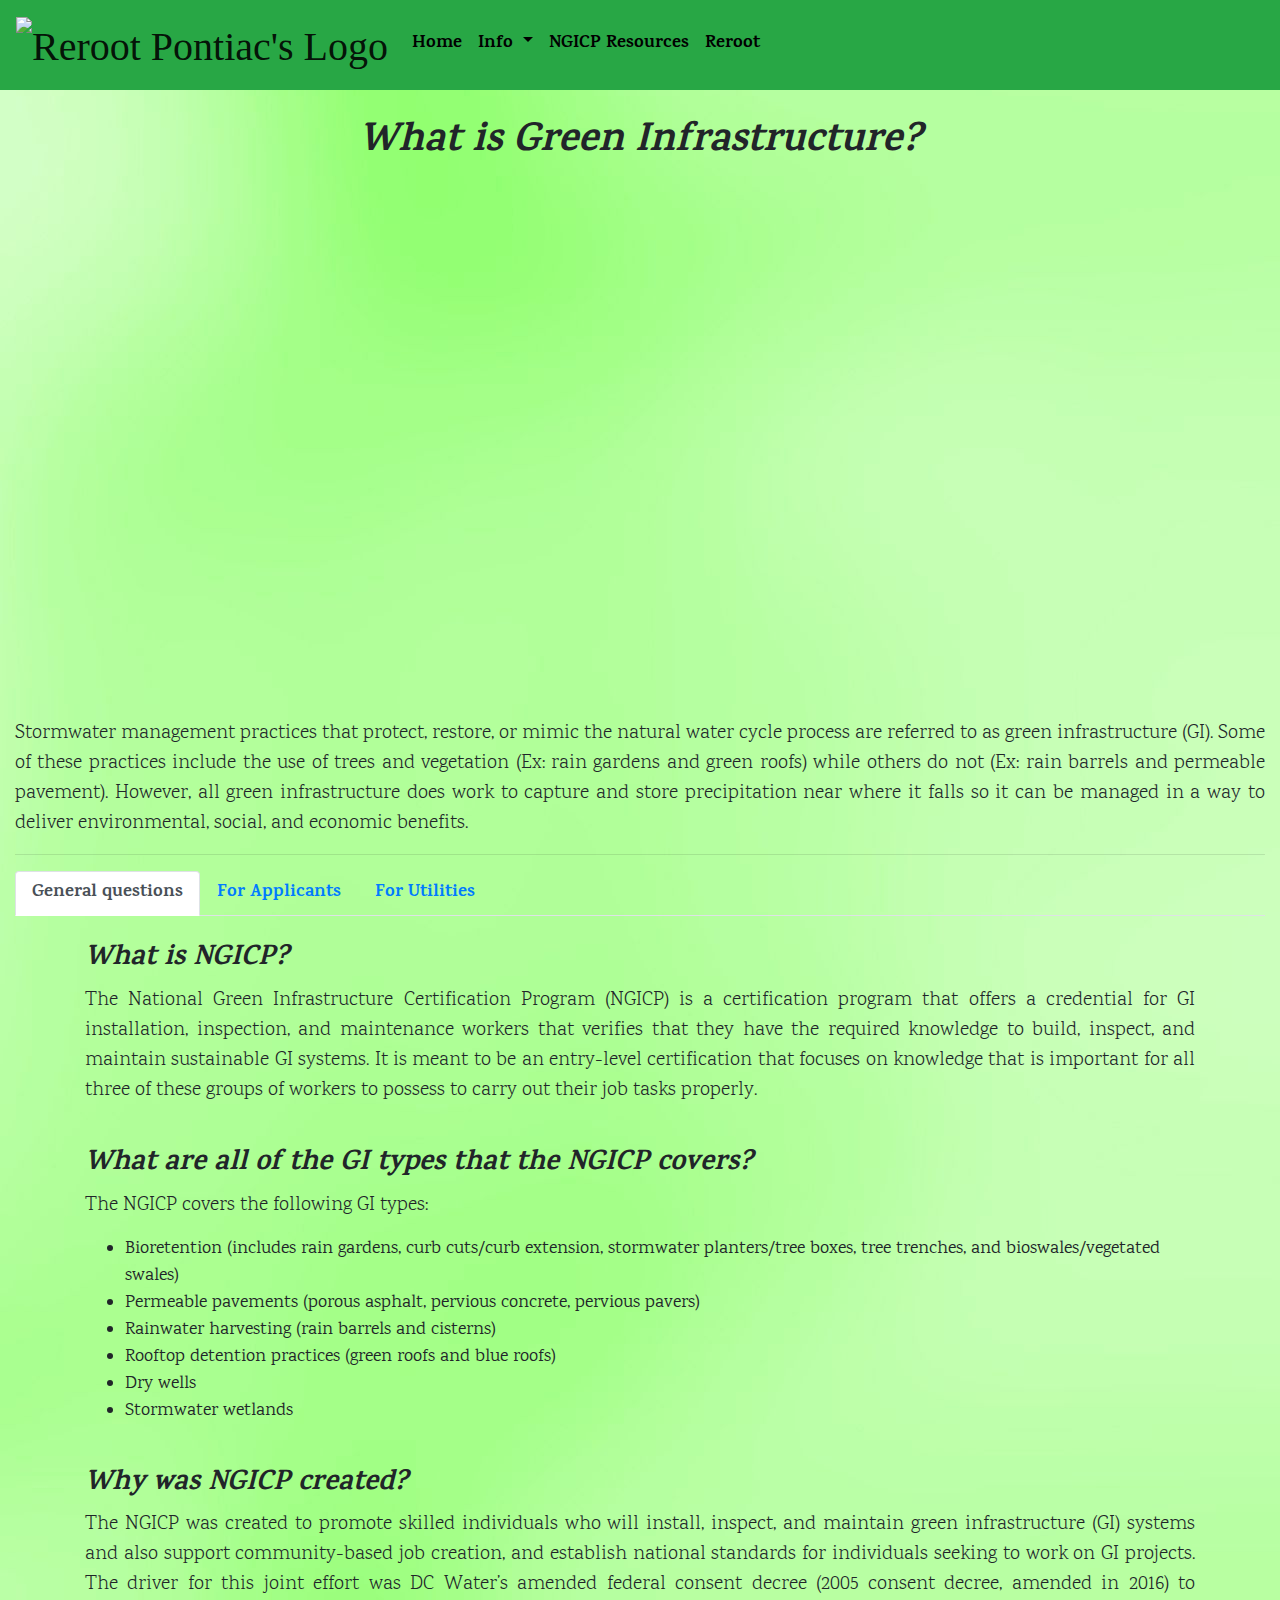
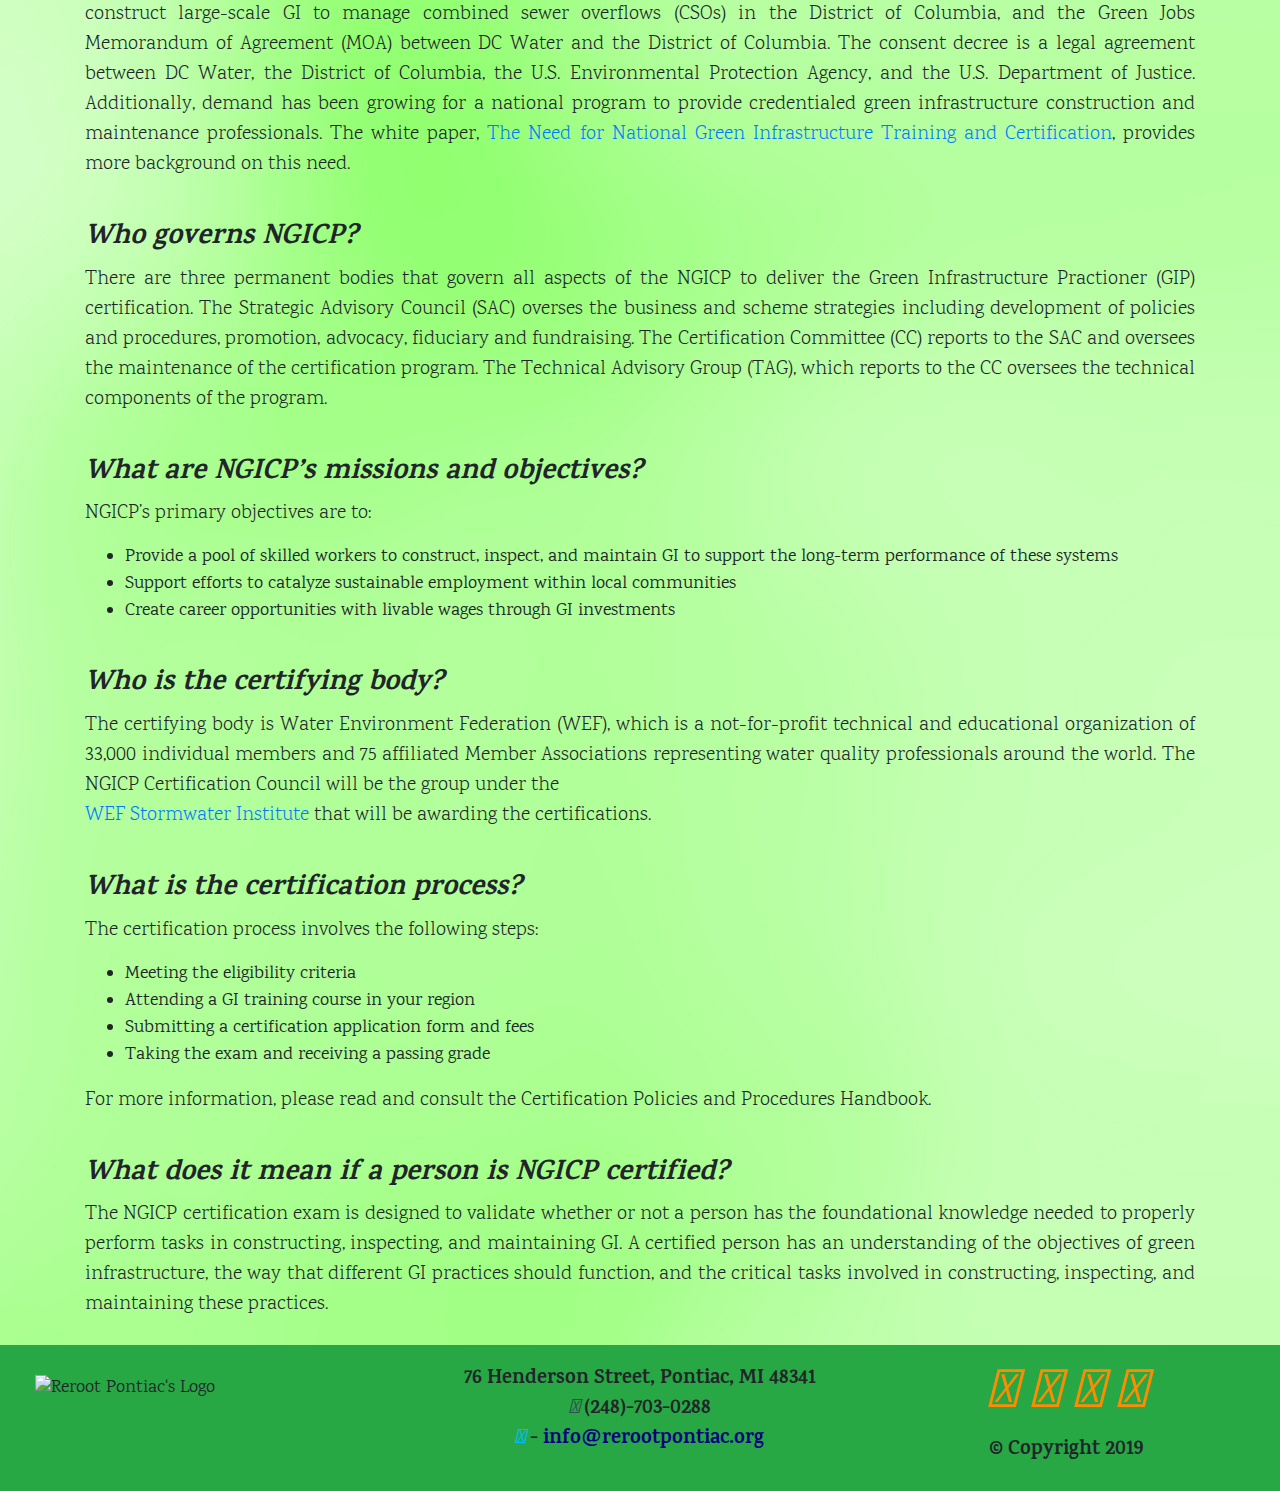
==== green_infrastructure.html @ f272d2ae "Added in CSS animations, fixed alts on images, and more styling" ====
<!DOCTYPE html>
<html lang="en">
<head>
    <title>Green Infrastructure</title>
    <meta charset="UTF-8">
    <meta name="viewport" content="width=device-width, initial-scale=1.0">
    <meta name="author" content="Evan H.">
    <meta name="description" content="Reroot Pontiac's Green Infrastructure Site">
    <meta name="keywords" content="Reroot Pontiac, Green Infrastructure, Green Technology">
    <!-- Bootstra 4 CSS -->
    <link rel="stylesheet" href="https://stackpath.bootstrapcdn.com/bootstrap/4.3.1/css/bootstrap.min.css" integrity="sha384-ggOyR0iXCbMQv3Xipma34MD+dH/1fQ784/j6cY/iJTQUOhcWr7x9JvoRxT2MZw1T" crossorigin="anonymous">
    <!-- FontAwesome Icons and CSS-->   
    <script src="https://kit.fontawesome.com/8c89b82d38.js" crossorigin="anonymous"></script>
    <!-- FontAwesome Social Media Icons -->
    <link rel="stylesheet" href="https://cdnjs.cloudflare.com/ajax/libs/font-awesome/4.7.0/css/font-awesome.min.css">
    <!-- Google Fonts - Karma -->    
    <link href="https://fonts.googleapis.com/css?family=Karma&display=swap" rel="stylesheet">
    <!-- Google Fonts - Lato -->
    <link href="https://fonts.googleapis.com/css?family=Lato&display=swap" rel="stylesheet">
    <!-- styles CSS file -->
    <link rel="stylesheet" href="css/styles.css">
    <!-- Favicon -->
    <link rel="shortcut icon" href="images/icons/green-leave.ico">
    
</head>    
<body>
    <!-- Skip link nav info: https://webaim.org/techniques/skipnav/ -->
    <a href="#mainContent" class="skip-link sr-only sr-only-focusable" title="Skip to main content">Skip to main content</a>
    <nav class="navbar navbar-expand-md bg-success nav-marg navbar-light" aria-label="Navigation">
  <a class="navbar-brand" href="index.html" aria-label="Sacred Heart Church">
   <img src="images/logo.png" alt="Reroot Pontiac's Logo" class="logo">
  </a>
  <button class="navbar-toggler" type="button" data-toggle="collapse" data-target="#collapsibleNavbar" aria-controls="collapsibleNavbar" aria-expanded="false" aria-label="Navbar toggle">
    <span class="navbar-toggler-icon"></span>
  </button>
  <div class="collapse navbar-collapse" id="collapsibleNavbar">
    <ul class="navbar-nav">
      <li class="nav-item">
        <a class="nav-link" href="index.html">Home</a>
      </li>
      <li class="nav-item dropdown">
        <a class="nav-link dropdown-toggle" href="green_infrastructure.html" id="navbardrop" role="button" data-toggle="dropdown" aria-haspopup="true" aria-expanded="false">
        Info
        </a>
      <div class="dropdown-menu" aria-labelledby="navbardrop">
        <a class="dropdown-item" href="green_infrastructure.html">What is GI&#63;</a>
        <a class="dropdown-item" href="programs.html">Programs</a>
<!--        <a class="dropdown-item" href="#">Page 3</a>  -->
      </div>    
      </li>
   <li class="nav-item">
        <a class="nav-link" href="https://ngicp.org/library/" target="_blank" rel="noopener">NGICP Resources</a>
   </li>    
    <li class="nav-item">
        <a class="nav-link" href="https://rerootpontiac.org" target="_blank" rel="noopener">Reroot</a>
    </li>
     
<!--
   <li class="nav-item">
        <a class="nav-link" href="#">Link 5</a>
   </li>
-->
   
<!--
   <li class="nav-item dropdown">
      <a class="nav-link dropdown-toggle" href="#" id="navbardrop3" role="button" data-toggle="dropdown" aria-haspopup="true" aria-expanded="false">
        Link 6
      </a>
      <div class="dropdown-menu" aria-labelledby="navbardrop3">
        <a class="dropdown-item" href="#">Link 1</a>
        <a class="dropdown-item" href="#">Link 2</a>
        <a class="dropdown-item" href="#">Link 3</a>
      </div>
    </li> 
-->
    
    </ul>
  </div>  
</nav>   
    
 <main id="mainContent" tabindex="-1">
   <div class="container-fluid">
    <div class="row">

   
   <div class="col-md-12">
    <header>
     <h1 class="font-weight-bold text-center font-italic">What is Green Infrastructure&#63;</h1>
    </header>
           
           <!-- Reference: https://github.com/varunnaik/A-Slider -->
           <div class="slide-container">
           <div id="slider" class="aslider" data-duration="10">  
            <div class="aslide" data-duration="5">
                <img src="images/Rain_Garden.jpg" alt="Rain garden">
                <div class="text">Rain garden</div>
            </div>
            <div class="aslide" data-duration="5">
                <img src="images/green-roof.jpg" alt="Green roof">
                <div class="text">Green roofs</div>
               </div>
            <div class="aslide" data-duration="5">
                <img src="images/rain_barrels.jpg" alt="Rain barrels">
                <div class="text">Rain barrel</div>
            </div>
            <div class="aslide" data-duration="5">
                <img src="images/permeable_pvmnt.jpg" alt="Permeable pavement">
                <div class="text">Permeable pavement</div>
            </div>
        </div>
        </div>
    
     <p class="lead text-justify para">Stormwater management practices that protect, restore, or mimic the natural water cycle process are referred to as green infrastructure (GI). Some of these practices include the use of trees and vegetation (Ex&#58; rain gardens and green roofs) while others do not (Ex&#58; rain barrels and permeable pavement). However, all green infrastructure does work to capture and store precipitation near where it falls so it can be managed in a way to deliver environmental, social, and economic benefits.
     </p>  <hr> 
    
      <ul class="nav nav-tabs" role="tablist">
    <li class="nav-item">
      <a class="nav-link active" data-toggle="tab" href="#home">General questions</a>
    </li>
    <li class="nav-item">
      <a class="nav-link" data-toggle="tab" href="#menu1">For Applicants</a>
    </li>
    <li class="nav-item">
      <a class="nav-link" data-toggle="tab" href="#menu2">For Utilities</a>
    </li>
  </ul>

  <!-- Tab panes -->
  <div class="tab-content">
    <div id="home" class="container tab-pane active"><br>
      <h3 class="font-weight-bold font-italic">What is NGICP&#63;</h3>
      <p class="lead text-justify">The National Green Infrastructure Certification Program (NGICP) is a certification program that offers a credential for GI installation, inspection, and maintenance workers that verifies that they have the required knowledge to build, inspect, and maintain sustainable GI systems. It is meant to be an entry-level certification that focuses on knowledge that is important for all three of these groups of workers to possess to carry out their job tasks properly.</p> <br>
      <h3 class="font-weight-bold font-italic">What are all of the GI types that the NGICP covers&#63;</h3>
      <p class="lead text-justify">The NGICP covers the following GI types&#58;</p> 
      <ul>
        <li>Bioretention (includes rain gardens, curb cuts/curb extension, stormwater planters/tree boxes, tree trenches, and bioswales/vegetated swales)</li>
        <li>Permeable pavements (porous asphalt, pervious concrete, pervious pavers)</li>
        <li>Rainwater harvesting (rain barrels and cisterns)</li>
        <li>Rooftop detention practices (green roofs and blue roofs)</li>
        <li>Dry wells</li>
        <li>Stormwater wetlands</li>
      </ul><br>
      <h3 class="font-weight-bold font-italic">Why was NGICP created&#63;</h3>
      <p class="lead text-justify">The NGICP was created to promote skilled individuals who will install, inspect, and maintain green infrastructure (GI) systems and also support community-based job creation, and establish national standards for individuals seeking to work on GI projects. The driver for this joint effort was DC Water’s amended federal consent decree (2005 consent decree, amended in 2016) to construct large-scale GI to manage combined sewer overflows (CSOs) in the District of Columbia, and the Green Jobs Memorandum of Agreement (MOA) between DC Water and the District of Columbia. The consent decree is a legal agreement between DC Water, the District of Columbia, the U.S. Environmental Protection Agency, and the U.S. Department of Justice. Additionally, demand has been growing for a national program to provide credentialed green infrastructure construction and maintenance professionals. The white paper, <a href="http://ngicp.org/project/the-need-for-national-green-infrastructure-training-and-certification/" target="_blank" rel="noopener">The Need for National Green Infrastructure Training and Certification</a>, provides more background on this need.</p> <br>
      
      <h3 class="font-weight-bold font-italic">Who governs NGICP&#63;</h3>
      <p class="lead text-justify">There are three permanent bodies that govern all aspects of the NGICP to deliver the Green Infrastructure Practioner (GIP) certification. The Strategic Advisory Council (SAC) overses the business and scheme strategies including development of policies and procedures, promotion, advocacy, fiduciary and fundraising. The Certification Committee (CC) reports to the SAC and oversees the maintenance of the certification program. The Technical Advisory Group (TAG), which reports to the CC oversees the technical components of the program.</p> <br>
      
      <h3 class="font-weight-bold font-italic">What are NGICP’s missions and objectives&#63;</h3>
      <p class="lead text-justify">NGICP’s primary objectives are to:</p>
      <ul>
       <li>Provide a pool of skilled workers to construct, inspect, and maintain GI to support the long-term performance of these systems</li>
       <li>Support efforts to catalyze sustainable employment within local communities</li>
       <li>Create career opportunities with livable wages through GI investments</li>
      </ul> <br>
      
      <h3 class="font-weight-bold font-italic">Who is the certifying body&#63;</h3>
      <p class="lead text-justify">The certifying body is Water Environment Federation (WEF), which is a not-for-profit technical and educational organization of 33,000 individual members and 75 affiliated Member Associations representing water quality professionals around the world. The NGICP Certification Council will be the group under the <br> <a href="https://wefstormwaterinstitute.org" target="_blank" rel="noopener">WEF Stormwater Institute</a> that will be awarding the certifications.</p> <br>
      
      <h3 class="font-weight-bold font-italic">What is the certification process&#63;</h3>
      <p class="lead text-justify">The certification process involves the following steps&#58;</p>
      <ul>
        <li>Meeting the eligibility criteria</li>
        <li>Attending a GI training course in your region</li>
        <li>Submitting a certification application form and fees</li>
        <li>Taking the exam and receiving a passing grade</li>
      </ul>
      <p class="lead text-justify">For more information, please read and consult the Certification Policies and Procedures Handbook.</p> <br>
      
      <h3 class="font-weight-bold font-italic">What does it mean if a person is NGICP certified&#63;</h3>
      <p class="lead text-justify">The NGICP certification exam is designed to validate whether or not a person has the foundational knowledge needed to properly perform tasks in constructing, inspecting, and maintaining GI. A certified person has an understanding of the objectives of green infrastructure, the way that different GI practices should function, and the critical tasks involved in constructing, inspecting, and maintaining these practices.</p>
      
      
      
    </div>
    <div id="menu1" class="container tab-pane fade"><br>
      <h3 class="font-weight-bold font-italic">Why should I apply to become NGICP certified&#63; What will it do for me&#63;</h3>
      <p class="lead text-justify">The NGICP certification is a green infrastructure-specific credential that will signify that you possess the foundational knowledge needed to properly perform construction, inspection, and maintenance tasks for GI.
The credential helps you to stand out among other GI job seekers. Employers will know that you have a solid background knowledge of GI and that you are ready to apply that on a job site. GI project owners will be assured that having certified workers install, inspect, and maintain their GI practices will improve the efficiency, performance, and longevity of their GI investment.</p> <br>
        
    <h3 class="font-weight-bold font-italic">What are the eligibility requirements to apply for the NGICP&#63;</h3>
    <p class="lead text-justify">The eligibility requirements include a high school degree (or equivalent) and completing a GI construction, inspection, and maintenance training program.</p> <br>
        
    <h3 class="font-weight-bold font-italic">How do I get started&#63;</h3>
    <p class="lead text-justify">The NGICP currently is under development. The first opportunity for individuals to become certified will occur through the Operational Pre-test, which will be offered only through  <a href="http://ngicp.org/about-ngicp/" target="_blank" rel="noopener">NGICP partners</a> in December 2016. In 2017, partners will be offering regional exam dates. The NGICP will be rolled out nationwide in 2018. Details will be available on this site as they are finalized.</p> <br>    
        
    </div>
    <div id="menu2" class="container tab-pane fade"><br>
      <h3 class="font-weight-bold font-italic">Why participate in the NGICP&#63;</h3>
      <p class="lead text-justify">The NGICP is intended to be a tool to help utilities identify and use skilled workers to construct, inspect, and maintain GI. The program is being developed by the NGICP partner organizations who are a coalition of stormwater leaders from across the country. This group welcomes input from other utilities to help ensure that the program meets the needs of many different GI programs. For more information visit the For Utilities page.</p> <br>
        
      <h3 class="font-weight-bold font-italic">What are the opportunities for involvement&#63;</h3>
      <p class="lead text-justify">Utilities and utility professionals can provide input through the Program Partner Organizations into the NGICP strategy, technical development, and training. Learn more on the For Utilities page.</p>
        
    </div>
  </div>
</div>                 
               
            
   </div>
        

     
   </div>
   </main>
   
     <footer class="bg-success" id="footer">
        
            <div class="container-fluid">
            <div class="row">
            <div class="col-md-4">
              <div><img src="images/logo.png" alt="Reroot Pontiac's Logo" class="logo logo-foot">
              </div>
            </div>    
            <div class="col-md-4">
              <address class="font-weight-bold text-center addr-foot">76 Henderson Street, Pontiac, MI 48341 <br> <i class="fas fa-phone"></i> (248)-703-0288 <br> <i class="far fa-envelope"></i> &#45; <a href="mailto:info@rerootpontiac.org">info@rerootpontiac.org</a> </address>
            </div>

          <div class="col-md-4 text-center">
            <a href="https://www.facebook.com/RealRerootPontiac/" data-toggle="tooltip" data-placement="bottom" title="Facebook" rel="noopener" target="_blank" aria-label="Reroot's Facebook"><i class="fab fa-facebook fa-3x"></i></a>
            <a href="https://twitter.com/RerootPontiac" data-toggle="tooltip" data-placement="bottom" title="Twitter" rel="noopener" target="_blank" aria-label="Reroot's Twitter"><i class="fab fa-twitter fa-3x"></i></a>
            <a href="https://www.youtube.com/channel/UCAvhTHNqkeybG20iPF28sfg" data-toggle="tooltip" data-placement="bottom" title="YouTube" rel="noopener" target="_blank" aria-label="Reroot's YouTube"><i class="fab fa-youtube fa-3x"></i></a>
            <a href="https://www.instagram.com/realrerootpontiac/" data-toggle="tooltip" data-placement="bottom" title="Instagram" rel="noopener" target="_blank" aria-label="Reroot's Instagram"><i class="fab fa-instagram fa-3x"></i></a> 
              <div class="text-center font-weight-bold copyRght">&copy; Copyright 2019</div> 
          </div>
      </div>
      </div>
      </footer>
    
  <!-- jQuery -->   
<script src="https://ajax.googleapis.com/ajax/libs/jquery/3.3.1/jquery.min.js"></script> 
    
 <!-- Popper.JS-->
 <script src="js/Popper.js"></script>
 
 <!-- Bootstrap minified JS -->
 <script src="https://stackpath.bootstrapcdn.com/bootstrap/4.3.1/js/bootstrap.min.js" integrity="sha384-JjSmVgyd0p3pXB1rRibZUAYoIIy6OrQ6VrjIEaFf/nJGzIxFDsf4x0xIM+B07jRM" crossorigin="anonymous"></script>
 
 <!-- Website's JS -->    
 <script src="js/Site.js"></script>  
            
 <!-- aslider.js-->
 <script src="js/aslider.js"></script>            
                    
             
</body>    
</html>
---- css/styles.css ----
/* styles */

html, body {
height: 100%;    
}

body {
    margin: 0;
    padding: 0;
    font-size: 1.125rem;
    font-family: 'Karma', serif;
    background: url("../images/light_green-bg.jpg");
}

.bg-home {
   background: url("../images/abstract-green_nature-bg.jpg");
}

.bg-contact {
  background-color: #8FBC8F; /* darkseagreen */
}

header, section, footer, aside, nav, main, article, figure {
    display: block; 
}

.skip-link {
    position: absolute;
    text-decoration: underline;
    top: -40px;
    left: 0;
    background: orange;
    color: navy;
    padding: 8px;
    z-index: 100;
}

.skip-link:focus {
    top: 0;
}

.logo {
   width:300px;
}

.logo-foot {
/*    width: 300px;*/
    float: left;
    padding: 20px;
}

.navbar-brand {
    font-size: 2.5rem; /* 40px */
    font-family: "Merienda";
    max-width: 100%;
}

.navbar-light .navbar-nav .nav-link {
    color: #000000;
}

.dropdown-item {
    background-color: darkorange; /* moccasin */
}

.dropdown-item:hover {
    background-color: #87CEEB; /* skyblue */
}

*:focus {
    outline-color: #191970; /* midnightblue */
}

.nav-link {
    font-weight: bold;
    font-size: 1.15rem; /* 18px */
}

/*
.nav-link:hover {
    background-color: #87CEEB;  skyblue 
}
*/

.nav-marg {
    margin-bottom: 20px;
}

.dropdown:hover>.dropdown-menu {
    display: block;
}

.container-fluid {
    padding: 10px 15px;
}

main {
    height: auto;
    min-height: 100%;
}

#carouselHead {
   font-style: italic;
   text-decoration: underline;
}

.text-shandow {
      color: #001b92;
  text-shadow: 2px 2px 5px yellow;
}

.carousel-inner > .carousel-item > img { /* Formerly, known as .carousel-inner img ! */
      width: 100%;
      height: 700px; /* Orginially, 600px !!! */
      margin: 0 auto;
  }

.carousel_Buttons {
    margin-left: 100px;
    position: absolute;
    bottom: 35px;
    right: 0px;
    align-self: center;
    z-index: 9999;
}

.carousel-inner {
    border: 1px solid black;
}

.carousel-caption {
    color: #FFA500; /* orange */
}

.carousel-caption_2 {
    color: #32CD32;
    position: absolute;
    right: 15%;
    bottom: 20px;
    left: 15%;
    z-index: 10;
    padding-top: 20px;
    padding-bottom: 20px;
    text-align: center;
}

.carousel-caption p {
    font-size: 1.2rem;
}

.carousel-control-prev-icon, .carousel-control-next-icon {
    background-color: black;
}

.carousel-control-prev-icon:hover, .carousel-control-next-icon:hover, #playBtn:hover, #pauseBtn:hover {
    border: 3px blue solid;
}

#playBtn, #pauseBtn {
    border-radius: 80%;
    font-size: 1.25rem;
}

/*
.para {
    color: dodgerblue;
}
*/

.marg-botm {
    margin-bottom: 25px;
}

.fa-facebook, .fa-twitter, .fa-youtube, .fa-instagram {
    margin-top: 20px;
    margin-bottom: 20px;
    padding: 5px;
    color: darkorange;
    text-align: center;
}

.addr-foot {
    padding: 10px;
    font-size: 1.25rem;
}

.addr-foot a {
    color: navy;
}

.copyRght {
    font-size: 1.25rem;
}

#footer {
   position: absolute;
   clear: both;
/*   bottom: 0;*/
/*   left: 0px;    */
   width: 100%;
   height: auto;
}

.undrline {
    text-decoration: underline;
}

.slide-container {
    margin: 25px 25px;
}

.aslide {
    display: none;
}

.aslide img {
    max-width: 100%;
}

.aslider {
    width: 30%;
    height: 500px;
    margin: auto;
}

.aslide .text {
    margin: 0 auto;
    color: #e6e600;
    text-shadow: 0 0 2px #000;
    font-weight: bold;
    font-size: 36px;
    width: 100%;
    text-align: center;
    position: absolute;
    bottom: 30px;
    font-family: 'Lato', sans-serif;
}

.aslide img {
        width: 800px;
        height: 500px;
    }

.form-control {
    width: 40%;
}

input, textarea {
    border-radius: 10px;
    font-family: 'Roboto', sans-serif;
    font-weight: bolder;
}

input[placeholder], input[placeholder="Choose File"], textarea[placeholder] {
    color: #bbb;
    font-weight: bolder;
}

.input-name {
    background-image: url('../images/icons/user-solid.svg');
     background-position: 1px 1px; 
     background-repeat: no-repeat;
     padding-left: 45px;
}

.input-email {
    background-image: url('../images/icons/envelope-solid.svg');
     background-position: 1px 1px; 
     background-repeat: no-repeat;
     padding-left: 45px;
}

.input-subjct {
    background-image: url('../images/icons/leaf-solid.svg');
     background-position: 1px 1px; 
     background-repeat: no-repeat;
     padding-left: 45px;
}

.fileUpload {
    position: relative;
    overflow: hidden;
    margin: 10px;
}

.fileUpload input.upload {
    position: absolute;
    top: 0;
    right: 0;
    margin: 0;
    padding: 0;
    font-size: 20px;
    cursor: pointer;
    opacity: 0;
    filter: alpha(opacity=0);
}

.btn-rounded {
    border-radius: 20px;
    border:1px solid #0b0e07;
    color:#FFFF00;
}

.btn-submit {
	box-shadow:inset 0px -3px 7px 0px #29bbff;
	background:linear-gradient(to bottom, #2dabf9 5%, #0688fa 100%);
	background-color:#2dabf9;
	border-radius:23px;
	border:1px solid #0b0e07;
	display:inline-block;
	cursor:pointer;
	color:#FFFF00;
	font-family:Arial;
	font-size:18px;
	padding:18px 36px;
	text-decoration:none;
	text-shadow:0px 1px 18px #263666;
}
.btn-submit:hover, .btn-rounded:hover {
	background:linear-gradient(to bottom, #0688fa 5%, #2dabf9 100%);
	background-color:#0688fa;
    color: #000;
}
.btn-submit:active, .btn-rounded:active {
    color: #000;
	position:relative;
	top:1px;
}

.fa-map-marker-alt {
    color: forestgreen;
}

.fa-phone {
    color: darkslategray;
}

.fa-envelope {
    color: deepskyblue;
}

.error {
    color: #FF0000;
}

.img-hover-opacity:hover {
    opacity: 0.60;
}

@-webkit-keyframes fadeIn { from { opacity:0; } to { opacity:1; } }
@-moz-keyframes fadeIn { from { opacity:0; } to { opacity:1; } }
@keyframes fadeIn { from { opacity:0; } to { opacity:1; } }

.fade-in { /* https://fabriceleven.com/design/creating-fancy-css3-fade-in-animations-on-page-load/ */
	opacity:0;  /* make things invisible upon start */
	-webkit-animation:fadeIn ease-in 1;  /* call our keyframe named fadeIn, use animattion ease-in and repeat it only 1 time */
	-moz-animation:fadeIn ease-in 1;
	animation:fadeIn ease-in 1;

	-webkit-animation-fill-mode:forwards;  /* this makes sure that after animation is done we remain at the last keyframe value (opacity: 1)*/
	-moz-animation-fill-mode:forwards;
	animation-fill-mode:forwards;

	-webkit-animation-duration:1s;
	-moz-animation-duration:1s;
	animation-duration:1s;
}

.fade-in.one {
-webkit-animation-delay: 0.7s;
-moz-animation-delay: 0.7s;
animation-delay: 0.7s;
}



/* Responsive CSS */


@media only screen and (min-width: 992px) and (max-width: 1200px) { /* Laptops and Desktops */
    
    .aslider {
    width: 60%;
    height: 700px;
    margin: auto;
}
    
    .aslide img {
        width: 700px;
        height: 400px;
    }
    
    .slide-container {
    margin: 20px 20px;
}
    
}

@media only screen and (min-width: 768px) and (max-width: 992px) { /* Tablets, Laptops */
    
        .aslider {
    width: 80%;
    height: 500px;
    margin-bottom: 60px;
    margin-top: 30px;
    margin: auto;
}
    
 .aslide img {
        width: 600px;
        height: 300px;
    }
    
    .slide-container {
    margin: 0;
}
    
}

@media only screen and (min-width: 0px) and (max-width: 580px) { /* Phones & other small devices */
    
    .logo-foot {
        float: none;
        display: block;
        margin: auto;
    }
    
/*
    .aslider {
    width: 100%;
    height: 500px;
    margin-bottom: 60px;
    margin-top: 30px;
    margin: auto;
}
    
.slide-container {
    margin: 0;
}    
*/
    
.aslider {
    width: 100%;
    height: 500px;
    margin: auto;
}
    
.form-control {
    width: 80%;
}    
    

    
    
    
}
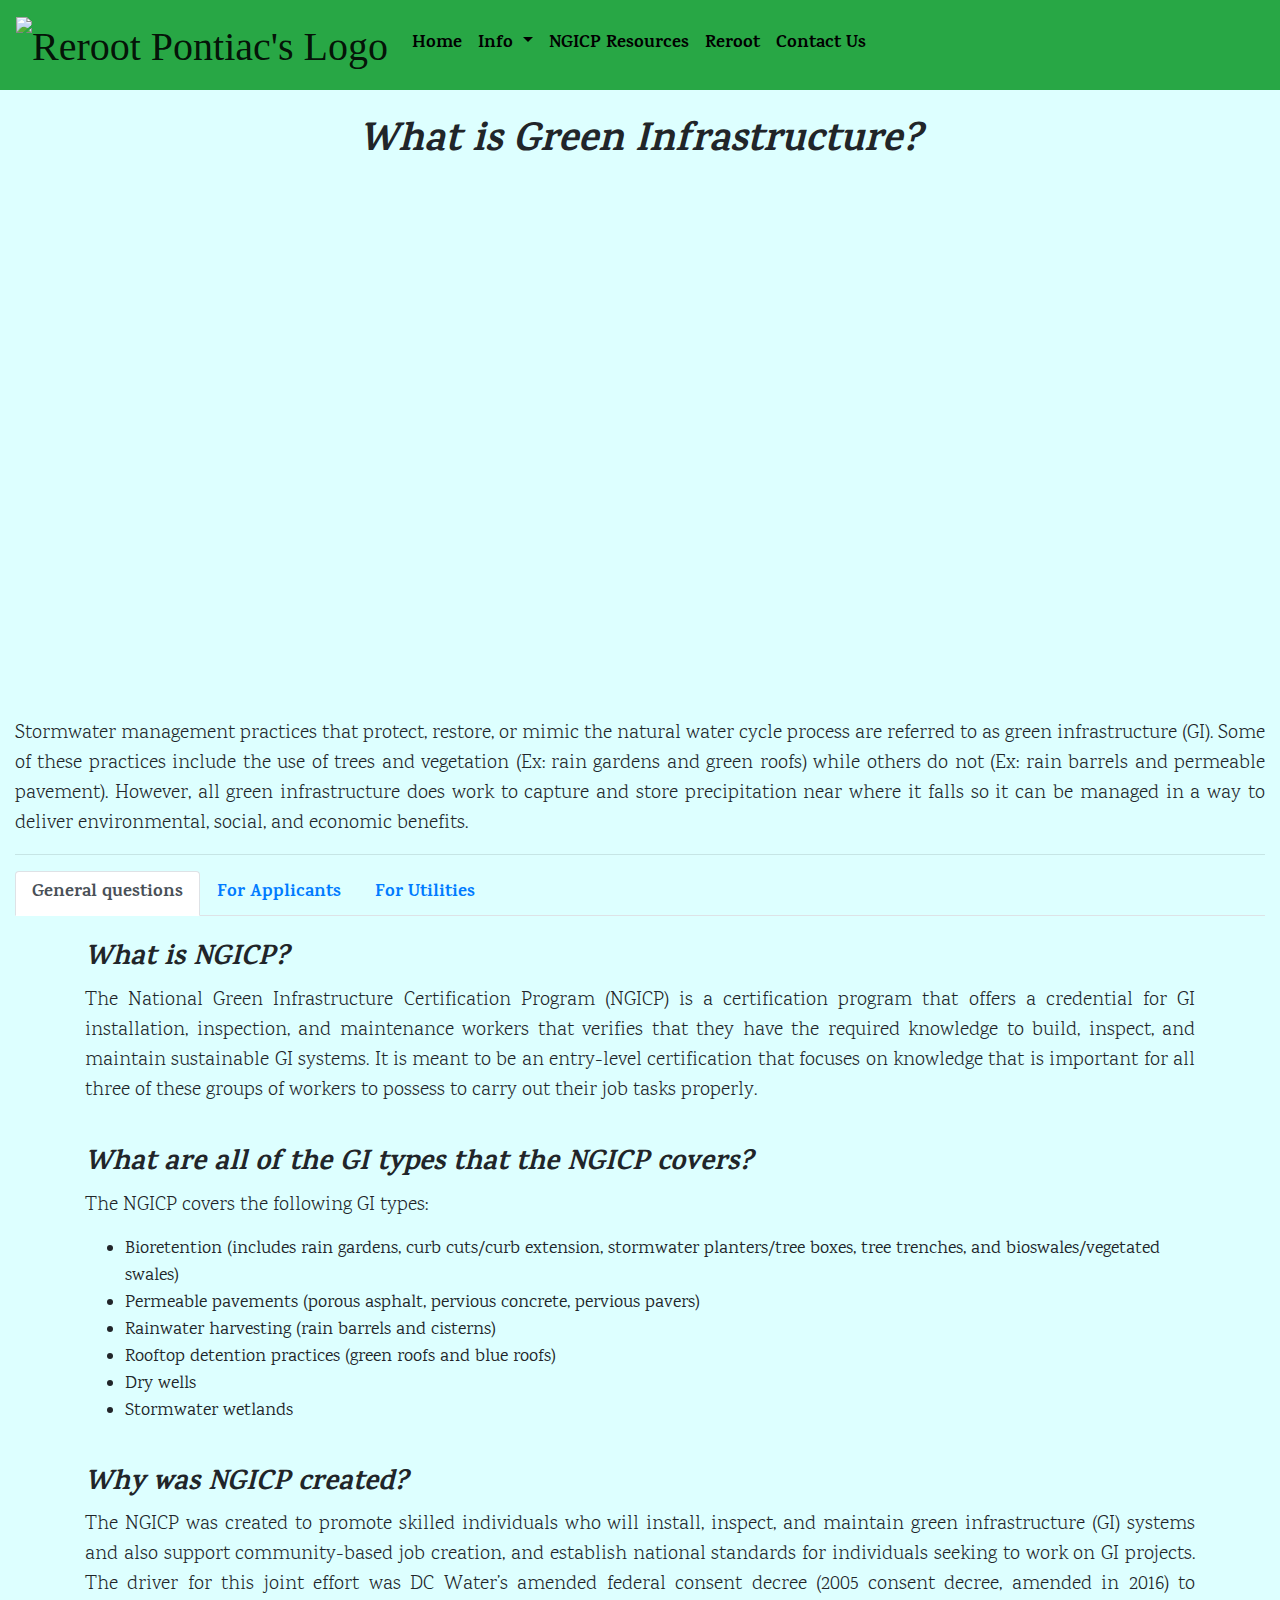
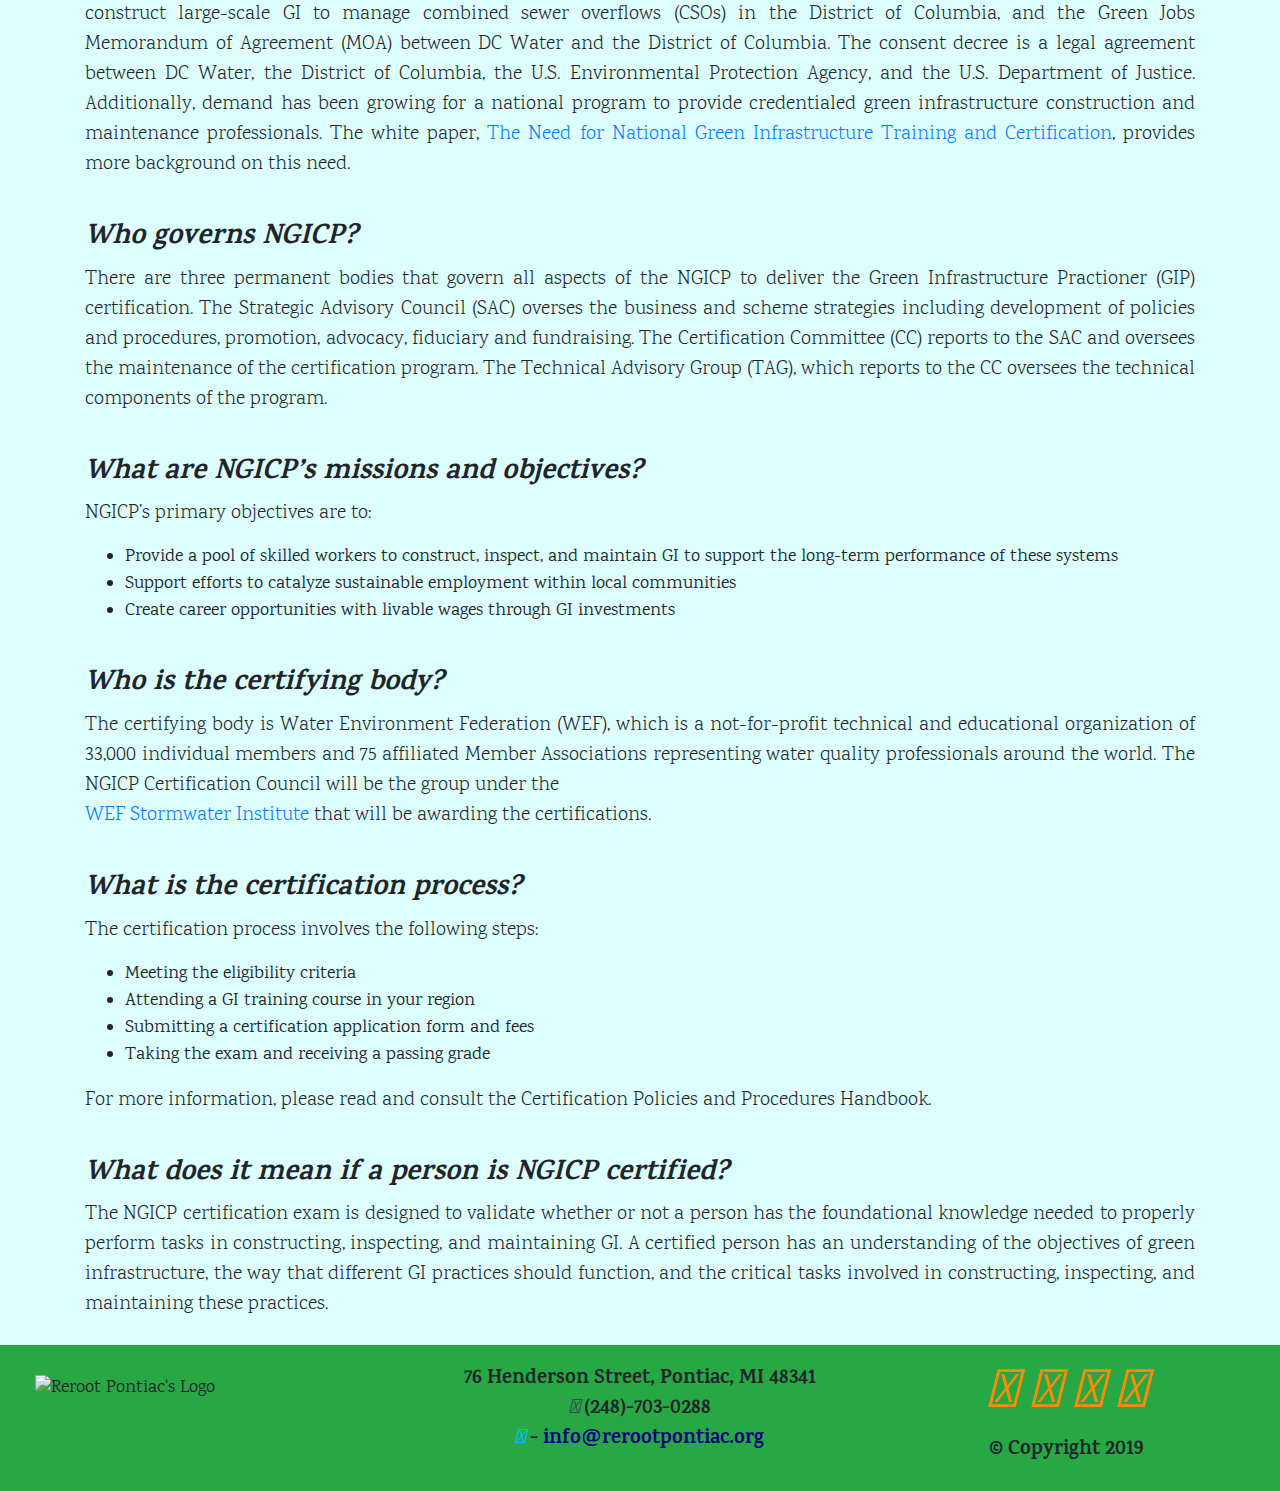
==== commit 71e12381: "Fixed navlink consistentcy, minor fix to captions on image slider, updated background across green i" ====
--- a/green_infrastructure.html
+++ b/green_infrastructure.html
@@ -54,7 +54,9 @@
     <li class="nav-item">
         <a class="nav-link" href="https://rerootpontiac.org" target="_blank" rel="noopener">Reroot</a>
     </li>
-     
+    <li class="nav-item">
+        <a class="nav-link" href="contact.php">Contact Us</a>
+    </li> 
 <!--
    <li class="nav-item">
         <a class="nav-link" href="#">Link 5</a>
--- a/css/styles.css
+++ b/css/styles.css
@@ -9,15 +9,11 @@
     padding: 0;
     font-size: 1.125rem;
     font-family: 'Karma', serif;
-    background: url("../images/light_green-bg.jpg");
+    background-color: #ddffff !important
 }
 
 .bg-home {
    background: url("../images/abstract-green_nature-bg.jpg");
-}
-
-.bg-contact {
-  background-color: #8FBC8F; /* darkseagreen */
 }
 
 header, section, footer, aside, nav, main, article, figure {
@@ -41,6 +37,10 @@
 
 .logo {
    width:300px;
+}
+
+.logo-contact {
+  width:500px;  
 }
 
 .logo-foot {
@@ -226,7 +226,7 @@
 .aslide .text {
     margin: 0 auto;
     color: #e6e600;
-    text-shadow: 0 0 2px #000;
+    text-shadow: 2px 0 2px #000;
     font-weight: bold;
     font-size: 36px;
     width: 100%;
@@ -344,7 +344,7 @@
 }
 
 .img-hover-opacity:hover {
-    opacity: 0.60;
+    opacity: 0.80;
 }
 
 @-webkit-keyframes fadeIn { from { opacity:0; } to { opacity:1; } }
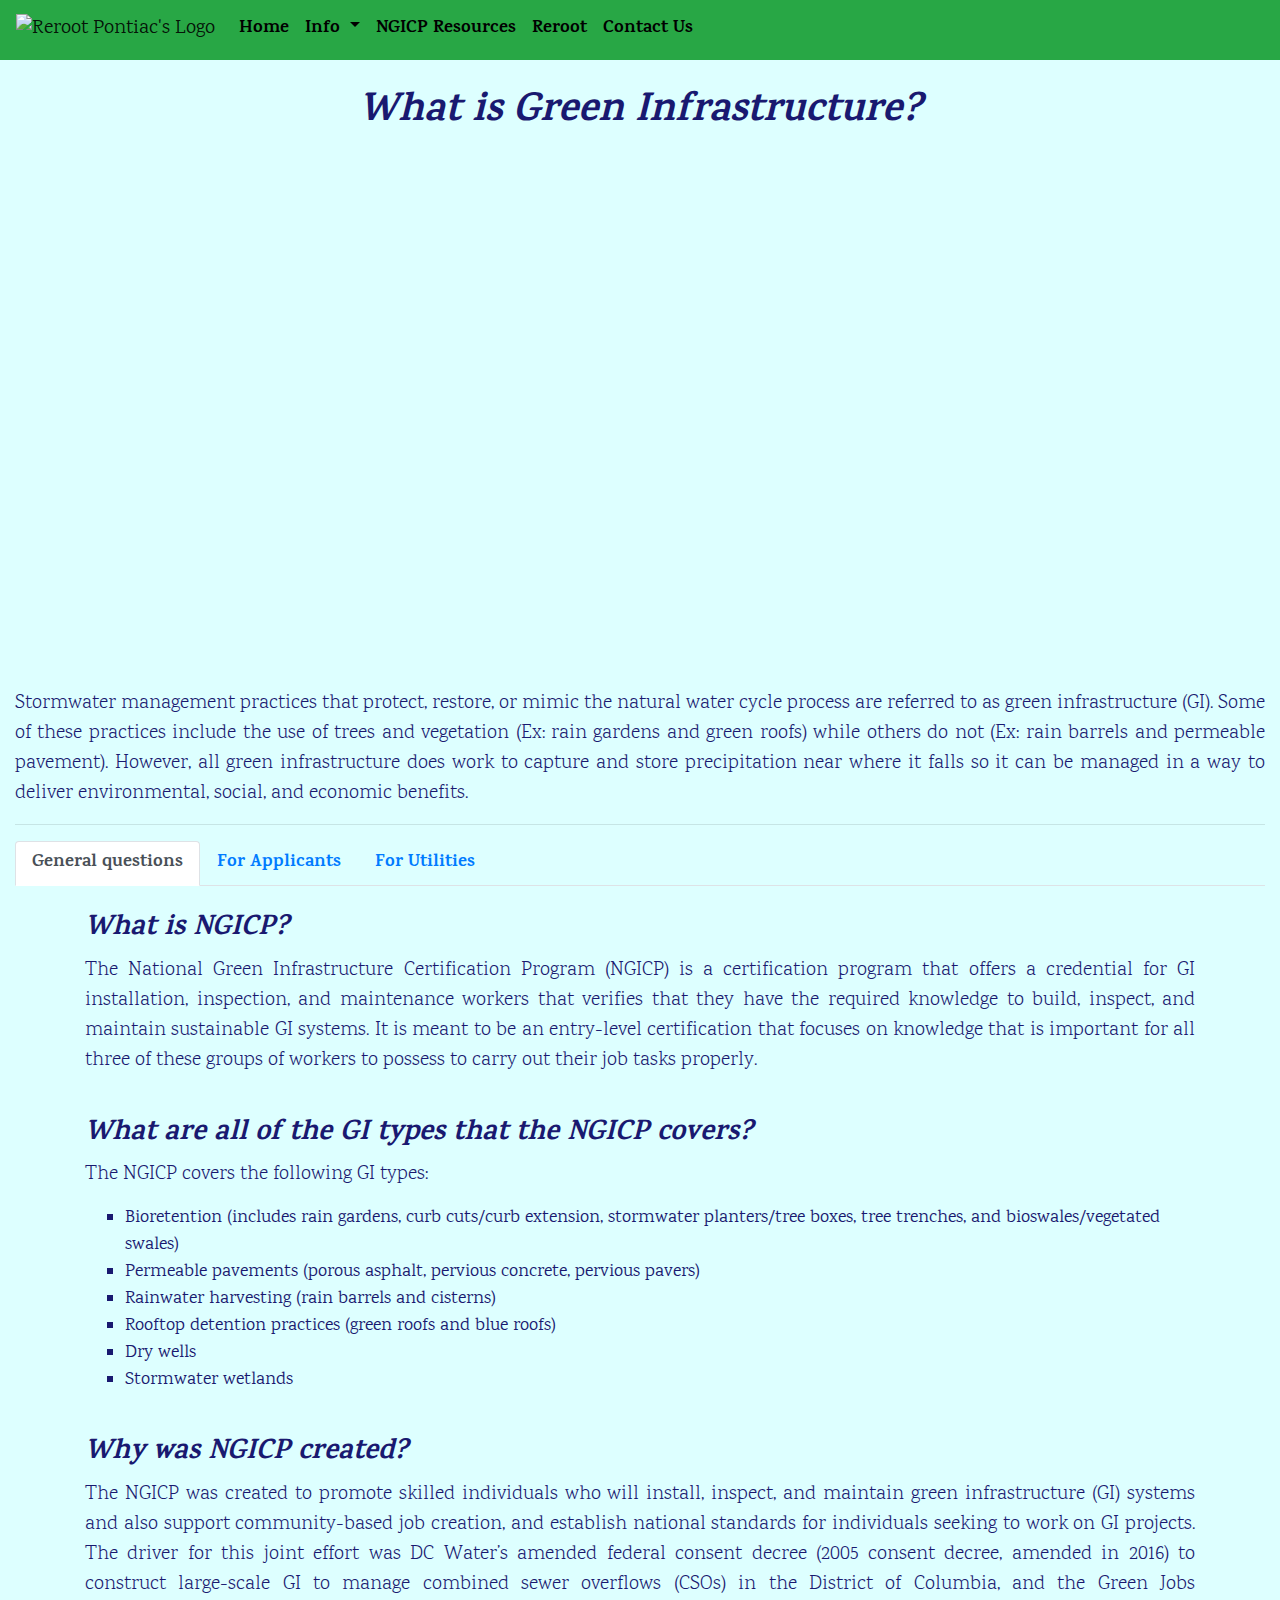
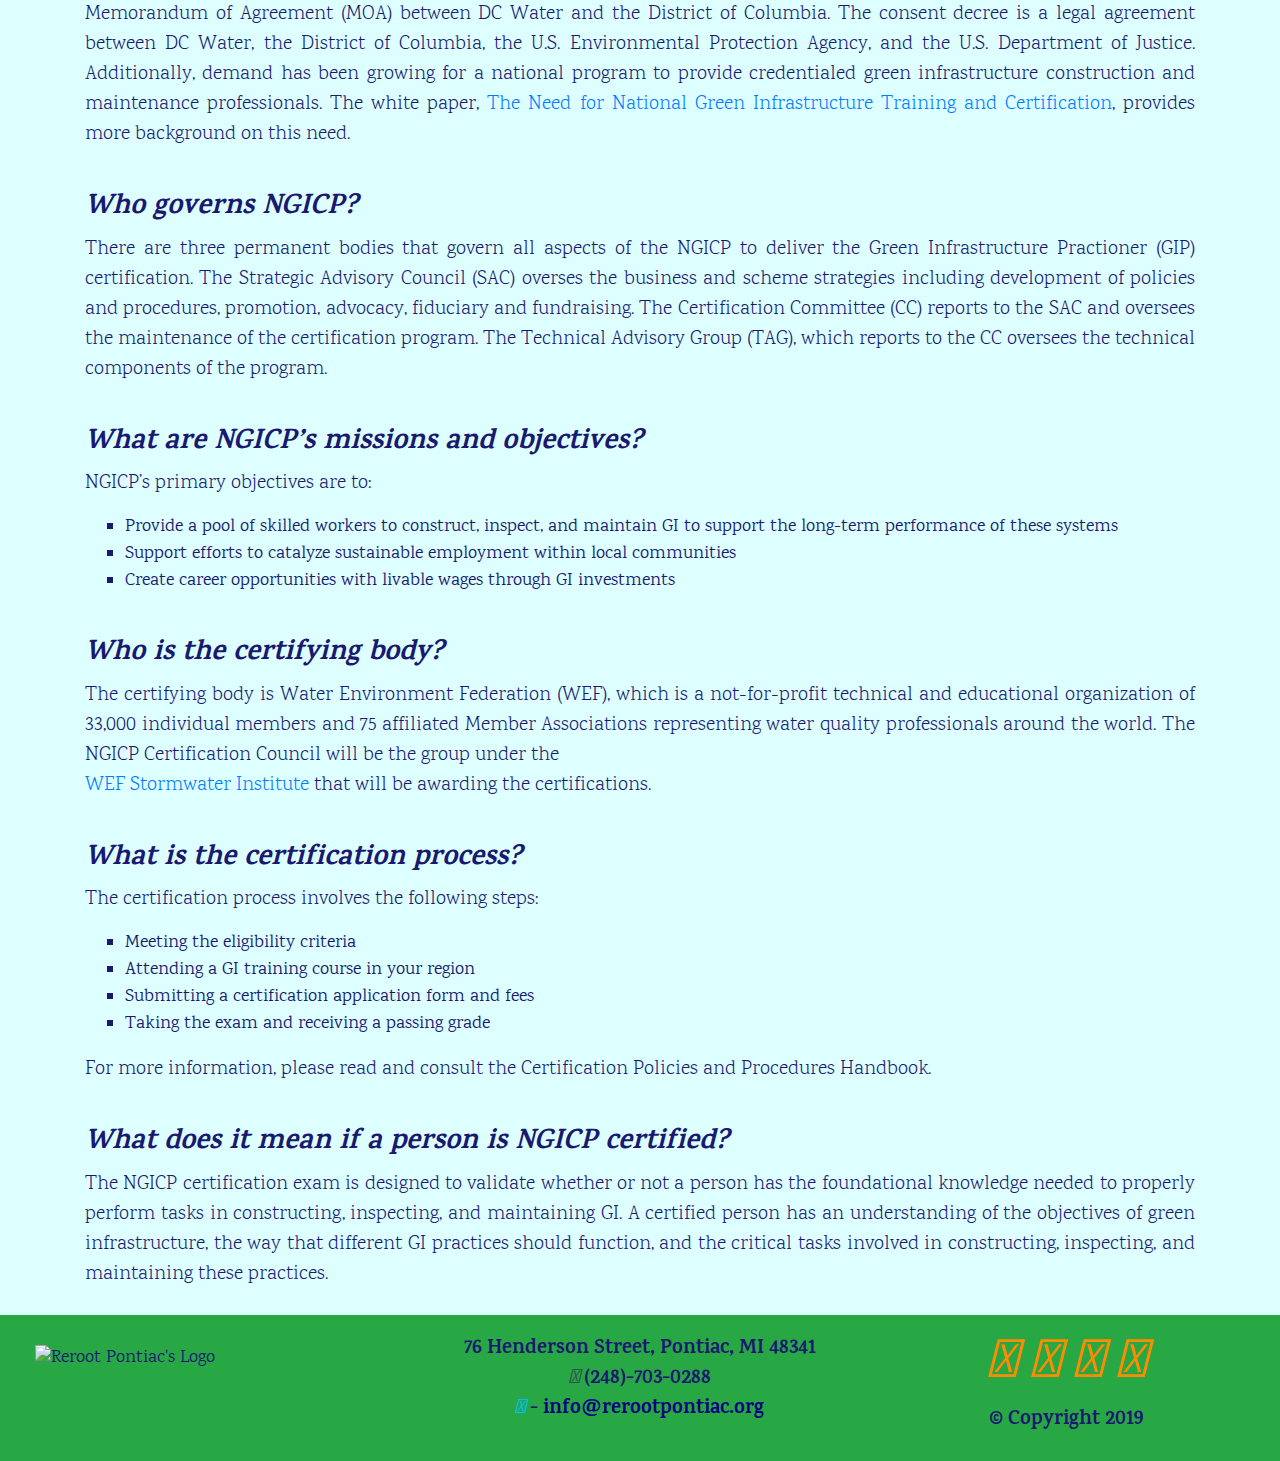
==== commit b508dbd2: "Fixed accessible navlink issue plus more css enhancements and animations" ====
--- a/green_infrastructure.html
+++ b/green_infrastructure.html
@@ -87,7 +87,7 @@
    
    <div class="col-md-12">
     <header>
-     <h1 class="font-weight-bold text-center font-italic">What is Green Infrastructure&#63;</h1>
+     <h1 class="font-weight-bold text-center font-italic animate-left">What is Green Infrastructure&#63;</h1>
     </header>
            
            <!-- Reference: https://github.com/varunnaik/A-Slider -->
@@ -134,7 +134,7 @@
       <p class="lead text-justify">The National Green Infrastructure Certification Program (NGICP) is a certification program that offers a credential for GI installation, inspection, and maintenance workers that verifies that they have the required knowledge to build, inspect, and maintain sustainable GI systems. It is meant to be an entry-level certification that focuses on knowledge that is important for all three of these groups of workers to possess to carry out their job tasks properly.</p> <br>
       <h3 class="font-weight-bold font-italic">What are all of the GI types that the NGICP covers&#63;</h3>
       <p class="lead text-justify">The NGICP covers the following GI types&#58;</p> 
-      <ul>
+      <ul class="list-style">
         <li>Bioretention (includes rain gardens, curb cuts/curb extension, stormwater planters/tree boxes, tree trenches, and bioswales/vegetated swales)</li>
         <li>Permeable pavements (porous asphalt, pervious concrete, pervious pavers)</li>
         <li>Rainwater harvesting (rain barrels and cisterns)</li>
@@ -150,7 +150,7 @@
       
       <h3 class="font-weight-bold font-italic">What are NGICP’s missions and objectives&#63;</h3>
       <p class="lead text-justify">NGICP’s primary objectives are to:</p>
-      <ul>
+      <ul class="list-style">
        <li>Provide a pool of skilled workers to construct, inspect, and maintain GI to support the long-term performance of these systems</li>
        <li>Support efforts to catalyze sustainable employment within local communities</li>
        <li>Create career opportunities with livable wages through GI investments</li>
@@ -161,7 +161,7 @@
       
       <h3 class="font-weight-bold font-italic">What is the certification process&#63;</h3>
       <p class="lead text-justify">The certification process involves the following steps&#58;</p>
-      <ul>
+      <ul class="list-style">
         <li>Meeting the eligibility criteria</li>
         <li>Attending a GI training course in your region</li>
         <li>Submitting a certification application form and fees</li>
--- a/css/styles.css
+++ b/css/styles.css
@@ -9,7 +9,8 @@
     padding: 0;
     font-size: 1.125rem;
     font-family: 'Karma', serif;
-    background-color: #ddffff !important
+    background-color: #ddffff !important;
+    color: #191970; /* midnightblue */
 }
 
 .bg-home {
@@ -25,8 +26,8 @@
     text-decoration: underline;
     top: -40px;
     left: 0;
-    background: orange;
-    color: navy;
+    background: #FFA500; /* orange */
+    color: #000080; /* navy */
     padding: 8px;
     z-index: 100;
 }
@@ -49,9 +50,7 @@
     padding: 20px;
 }
 
-.navbar-brand {
-    font-size: 2.5rem; /* 40px */
-    font-family: "Merienda";
+.navbar-brand img {
     max-width: 100%;
 }
 
@@ -60,7 +59,7 @@
 }
 
 .dropdown-item {
-    background-color: darkorange; /* moccasin */
+    background-color: #FF8C00; /* darkorange */
 }
 
 .dropdown-item:hover {
@@ -82,6 +81,23 @@
 }
 */
 
+/*
+a:link, a:visited {
+  background-color: #f44336;
+  color: white;
+  padding: 14px 25px;
+  text-align: center;
+  text-decoration: none;
+  display: inline-block;
+}
+*/
+
+/*
+a:hover, a:active {
+  background-color: red;
+}
+*/
+
 .nav-marg {
     margin-bottom: 20px;
 }
@@ -99,14 +115,31 @@
     min-height: 100%;
 }
 
+.animate-left {
+    position: relative;
+    animation: animateleft 0.6s;
+}
+
+@keyframes animateleft {
+    from {
+        left: -300px;
+        opacity: 0;
+    }
+
+    to {
+        left: 0;
+        opacity: 1;
+    }
+}
+
 #carouselHead {
    font-style: italic;
    text-decoration: underline;
 }
 
 .text-shandow {
-      color: #001b92;
-  text-shadow: 2px 2px 5px yellow;
+  color: #001b92;
+  text-shadow: 2px 2px 5px #FFFF00;
 }
 
 .carousel-inner > .carousel-item > img { /* Formerly, known as .carousel-inner img ! */
@@ -125,7 +158,7 @@
 }
 
 .carousel-inner {
-    border: 1px solid black;
+    border: 1px solid #000;
 }
 
 .carousel-caption {
@@ -149,16 +182,20 @@
 }
 
 .carousel-control-prev-icon, .carousel-control-next-icon {
-    background-color: black;
+    background-color: #000;
 }
 
 .carousel-control-prev-icon:hover, .carousel-control-next-icon:hover, #playBtn:hover, #pauseBtn:hover {
-    border: 3px blue solid;
+    border: 3px #00f solid;
 }
 
 #playBtn, #pauseBtn {
     border-radius: 80%;
     font-size: 1.25rem;
+}
+
+.list-style {
+    list-style-type: square;
 }
 
 /*
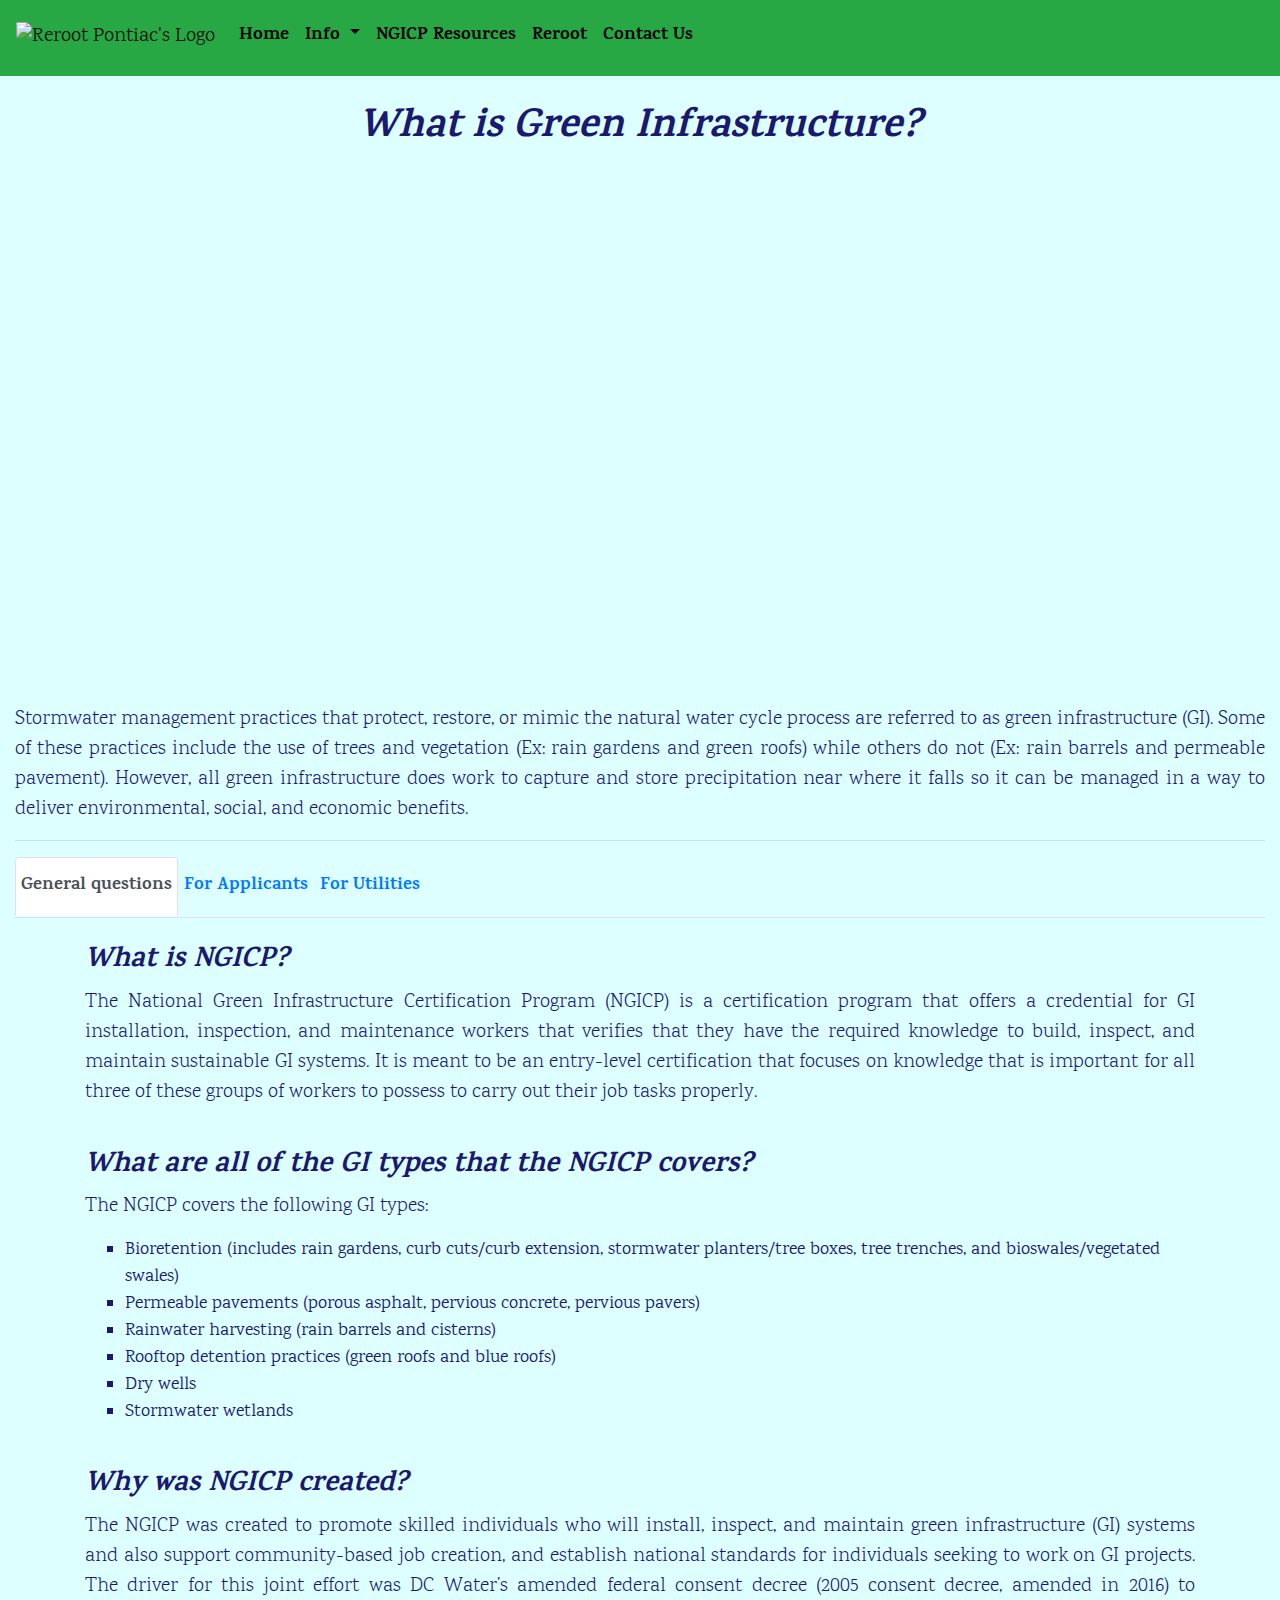
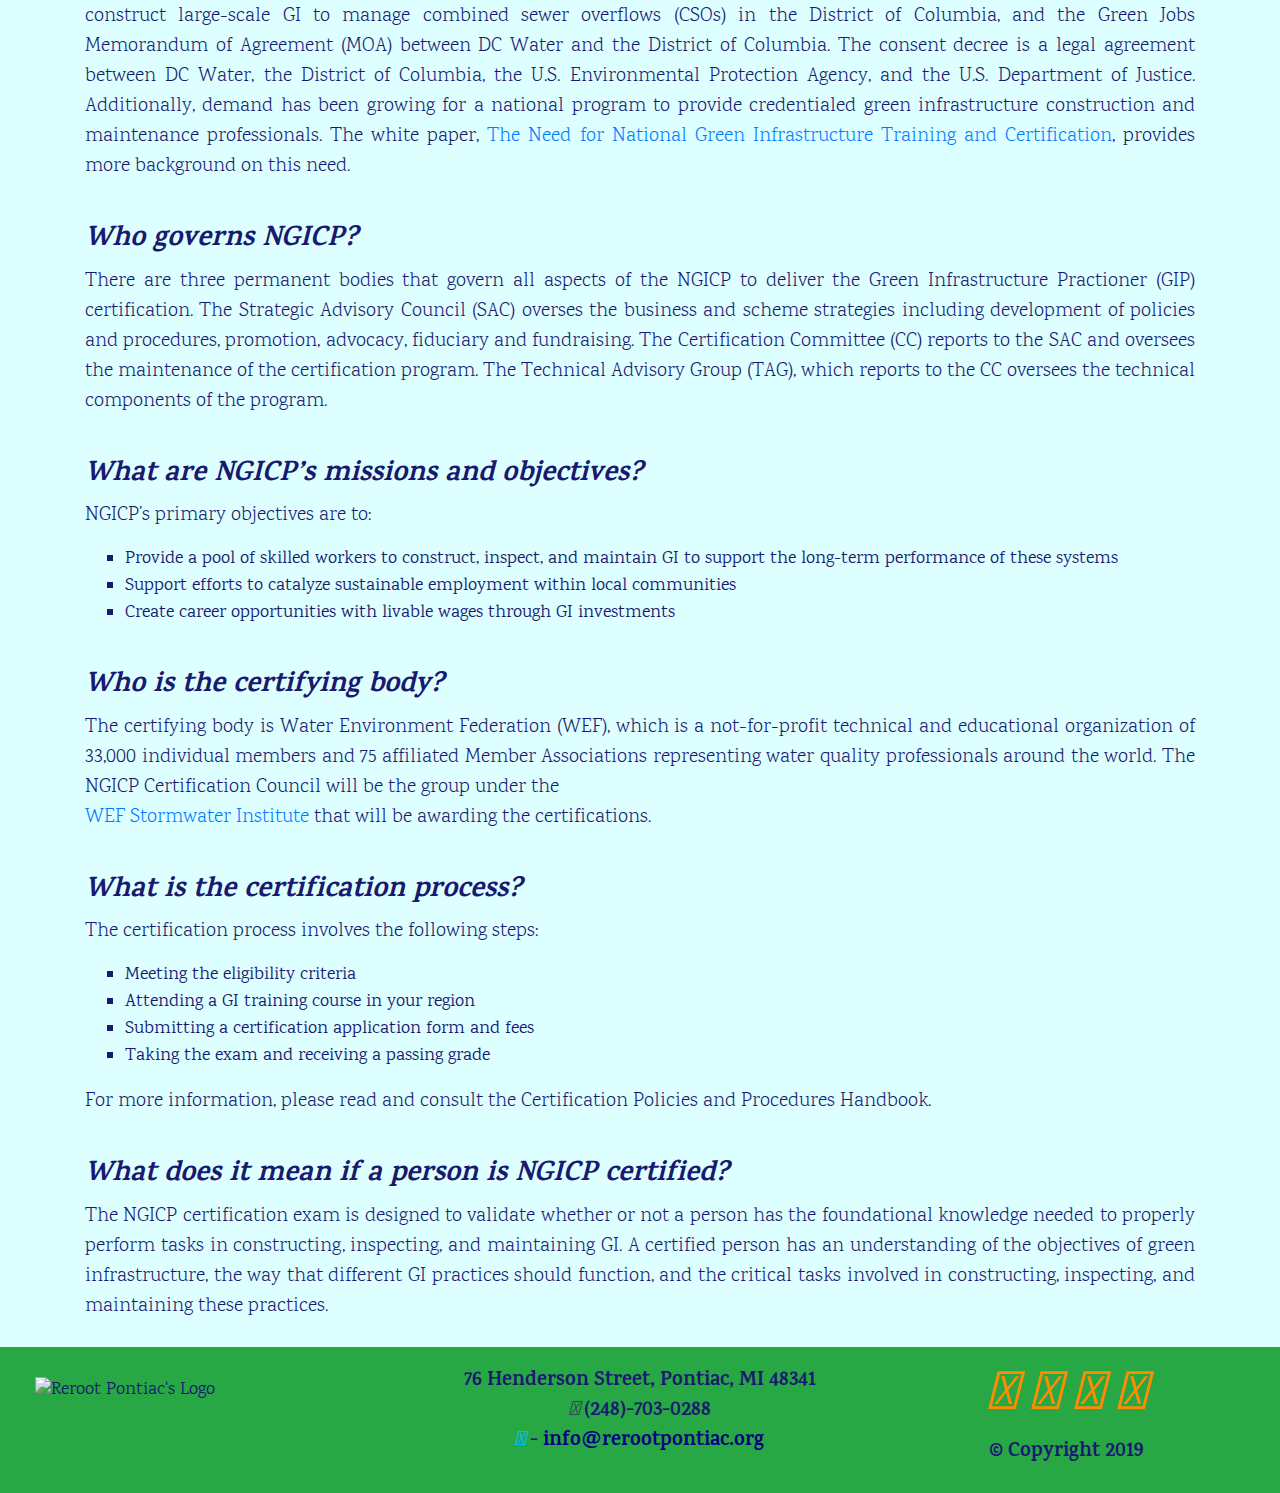
==== commit caa57c81: "Changed navbar type to sticky-top and new improved hover effects for navbar" ====
--- a/green_infrastructure.html
+++ b/green_infrastructure.html
@@ -26,7 +26,7 @@
 <body>
     <!-- Skip link nav info: https://webaim.org/techniques/skipnav/ -->
     <a href="#mainContent" class="skip-link sr-only sr-only-focusable" title="Skip to main content">Skip to main content</a>
-    <nav class="navbar navbar-expand-md bg-success nav-marg navbar-light" aria-label="Navigation">
+    <nav class="navbar navbar-expand-md bg-success nav-marg navbar-light sticky-top" aria-label="Navigation">
   <a class="navbar-brand" href="index.html" aria-label="Sacred Heart Church">
    <img src="images/logo.png" alt="Reroot Pontiac's Logo" class="logo">
   </a>
--- a/css/styles.css
+++ b/css/styles.css
@@ -8,6 +8,7 @@
     margin: 0;
     padding: 0;
     font-size: 1.125rem;
+    line-height: 1.5;
     font-family: 'Karma', serif;
     background-color: #ddffff !important;
     color: #191970; /* midnightblue */
@@ -58,6 +59,23 @@
     color: #000000;
 }
 
+.nav-item::after { 
+   content:'';
+   display:block;
+   width:0px;
+   height:2px;
+   background: gold;
+   transition: 0.2s;
+}
+
+.nav-item:hover::after {
+    width:100%;
+}
+
+.navbar-dark .navbar-nav .active > .nav-link, .navbar-dark .navbar-nav .nav-link.active, .navbar-dark .navbar-nav .nav-link.show, .navbar-dark .navbar-nav .show > .nav-link,.navbar-dark .navbar-nav .nav-link:focus, .navbar-dark .navbar-nav .nav-link:hover {
+    color: gold;
+}
+
 .dropdown-item {
     background-color: #FF8C00; /* darkorange */
 }
@@ -65,6 +83,12 @@
 .dropdown-item:hover {
     background-color: #87CEEB; /* skyblue */
 }
+
+/*
+.dropdown-item:active {
+    color: cornflowerblue;
+}
+*/
 
 *:focus {
     outline-color: #191970; /* midnightblue */
@@ -73,6 +97,8 @@
 .nav-link {
     font-weight: bold;
     font-size: 1.15rem; /* 18px */
+    padding: 15px 5px;
+    transition:0.2s;
 }
 
 /*
@@ -102,7 +128,7 @@
     margin-bottom: 20px;
 }
 
-.dropdown:hover>.dropdown-menu {
+.navbar-nav .dropdown:hover>.dropdown-menu {
     display: block;
 }
 
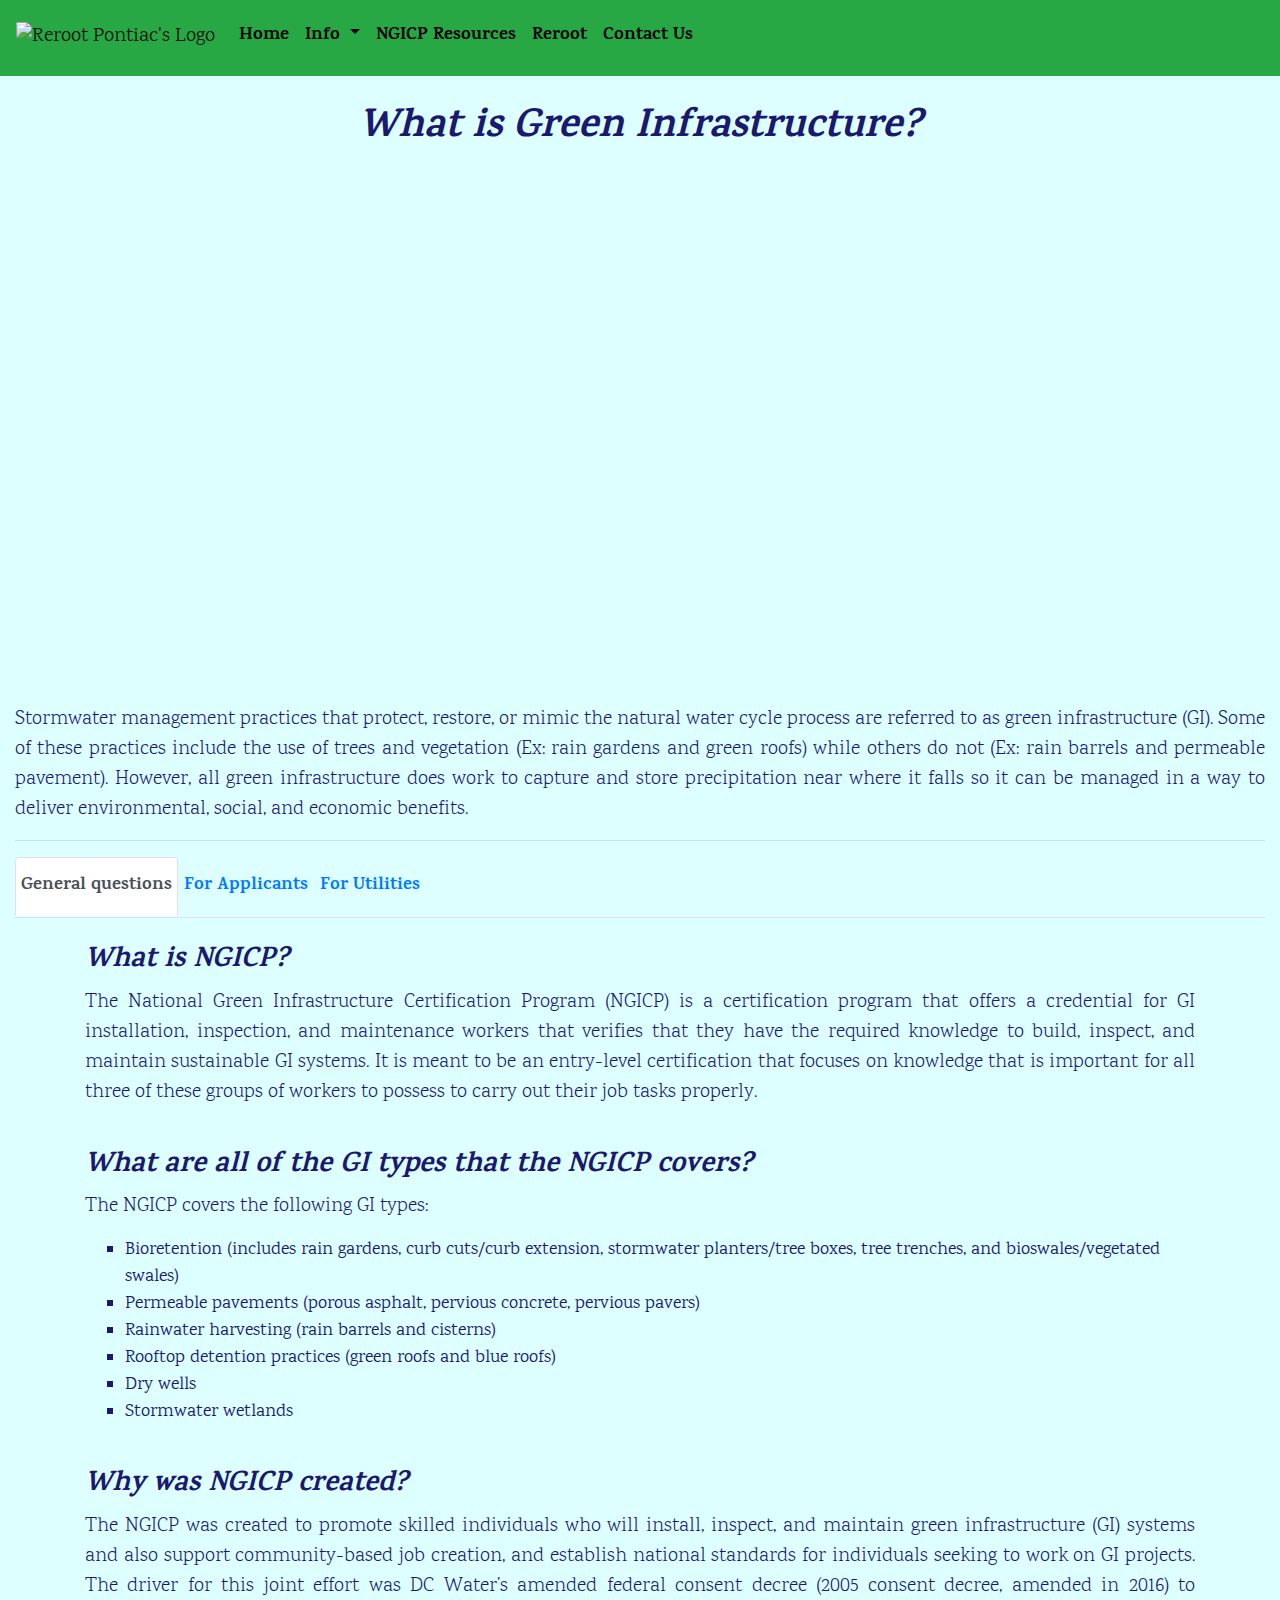
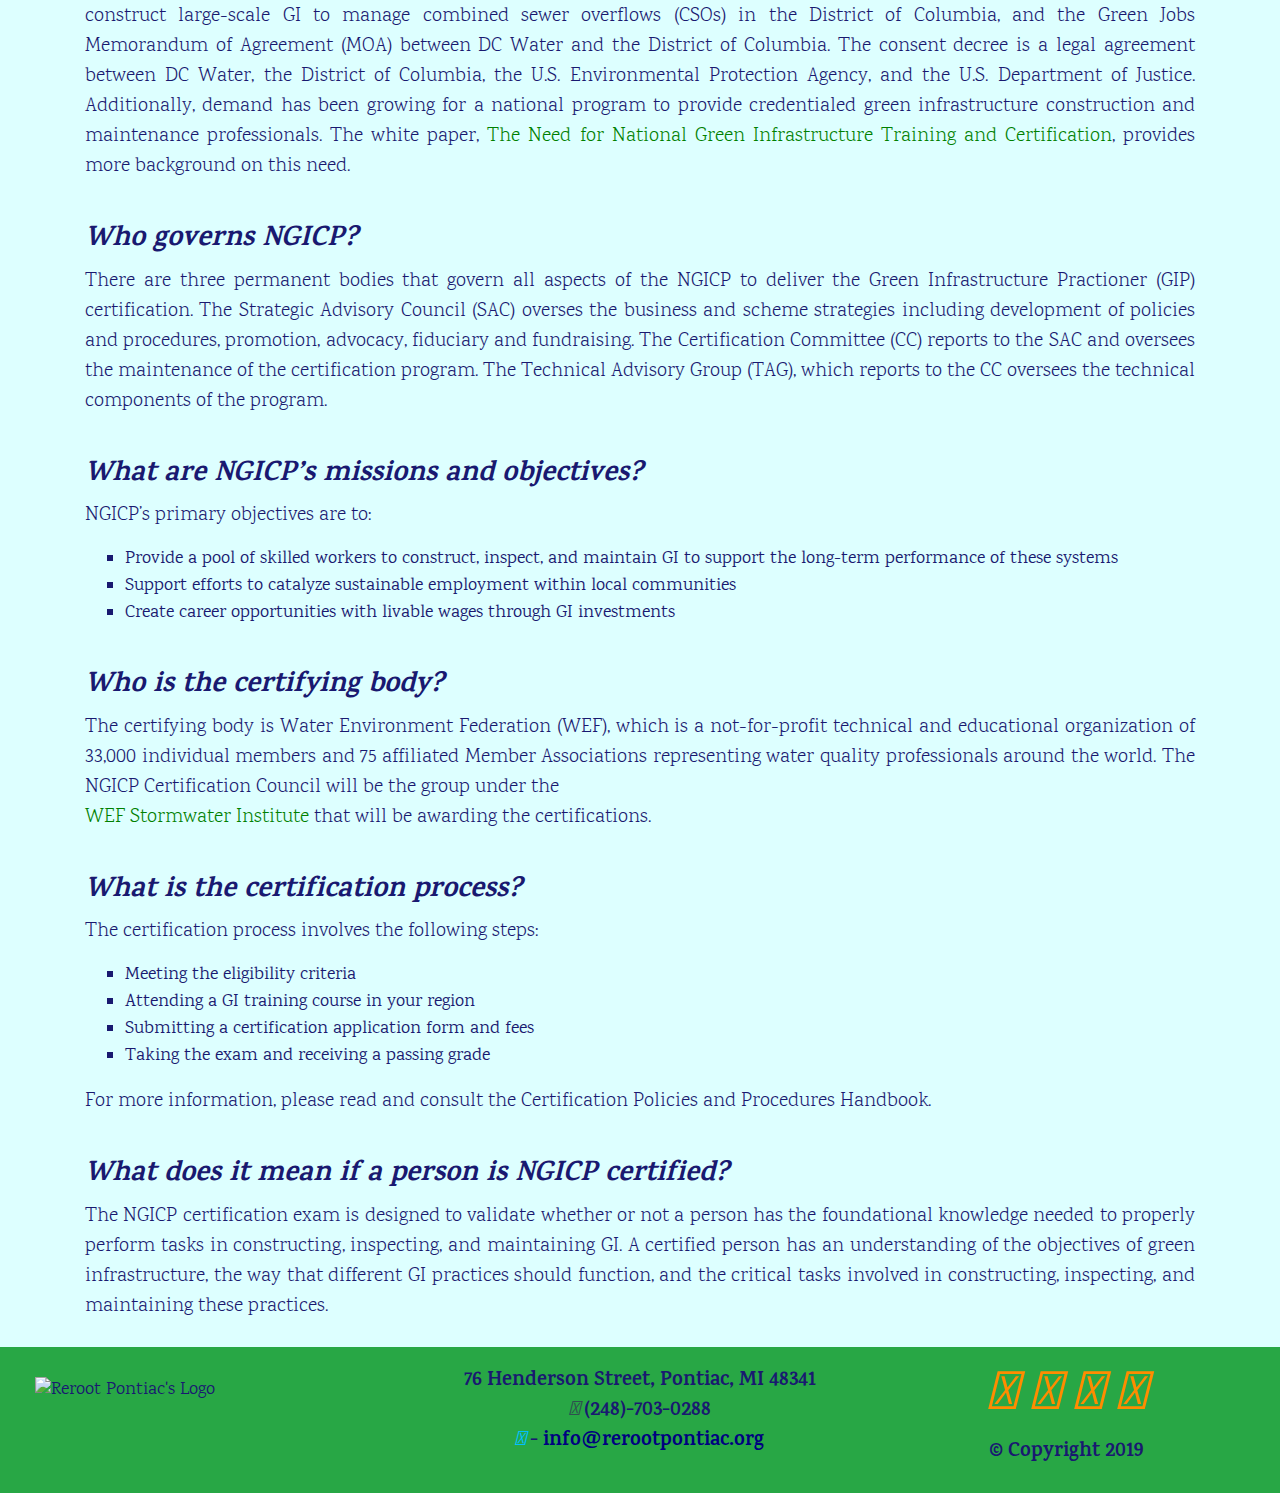
==== commit f6fed2e2: "Updated contact form, more UI styling, edited metadata info for site, and added in apply to program " ====
--- a/green_infrastructure.html
+++ b/green_infrastructure.html
@@ -117,19 +117,19 @@
     
       <ul class="nav nav-tabs" role="tablist">
     <li class="nav-item">
-      <a class="nav-link active" data-toggle="tab" href="#home">General questions</a>
-    </li>
-    <li class="nav-item">
-      <a class="nav-link" data-toggle="tab" href="#menu1">For Applicants</a>
-    </li>
-    <li class="nav-item">
-      <a class="nav-link" data-toggle="tab" href="#menu2">For Utilities</a>
+      <a class="nav-link active" id="nav-general" data-toggle="tab" href="#home" role="tab" aria-controls="home" aria-selected="true">General questions</a>
+    </li>
+    <li class="nav-item">
+      <a class="nav-link" id="nav-applicant" data-toggle="tab" role="tab" aria-controls="menu1" aria-selected="false" href="#menu1">For Applicants</a>
+    </li>
+    <li class="nav-item">
+      <a class="nav-link" id="nav-util" data-toggle="tab" role="tab" aria-controls="menu2" aria-selected="false" href="#menu2">For Utilities</a>
     </li>
   </ul>
 
   <!-- Tab panes -->
   <div class="tab-content">
-    <div id="home" class="container tab-pane active"><br>
+    <div id="home" class="container tab-pane active" role="tabpanel" aria-labelledby="nav-general"><br>
       <h3 class="font-weight-bold font-italic">What is NGICP&#63;</h3>
       <p class="lead text-justify">The National Green Infrastructure Certification Program (NGICP) is a certification program that offers a credential for GI installation, inspection, and maintenance workers that verifies that they have the required knowledge to build, inspect, and maintain sustainable GI systems. It is meant to be an entry-level certification that focuses on knowledge that is important for all three of these groups of workers to possess to carry out their job tasks properly.</p> <br>
       <h3 class="font-weight-bold font-italic">What are all of the GI types that the NGICP covers&#63;</h3>
@@ -143,7 +143,7 @@
         <li>Stormwater wetlands</li>
       </ul><br>
       <h3 class="font-weight-bold font-italic">Why was NGICP created&#63;</h3>
-      <p class="lead text-justify">The NGICP was created to promote skilled individuals who will install, inspect, and maintain green infrastructure (GI) systems and also support community-based job creation, and establish national standards for individuals seeking to work on GI projects. The driver for this joint effort was DC Water’s amended federal consent decree (2005 consent decree, amended in 2016) to construct large-scale GI to manage combined sewer overflows (CSOs) in the District of Columbia, and the Green Jobs Memorandum of Agreement (MOA) between DC Water and the District of Columbia. The consent decree is a legal agreement between DC Water, the District of Columbia, the U.S. Environmental Protection Agency, and the U.S. Department of Justice. Additionally, demand has been growing for a national program to provide credentialed green infrastructure construction and maintenance professionals. The white paper, <a href="http://ngicp.org/project/the-need-for-national-green-infrastructure-training-and-certification/" target="_blank" rel="noopener">The Need for National Green Infrastructure Training and Certification</a>, provides more background on this need.</p> <br>
+      <p class="lead text-justify">The NGICP was created to promote skilled individuals who will install, inspect, and maintain green infrastructure (GI) systems and also support community-based job creation, and establish national standards for individuals seeking to work on GI projects. The driver for this joint effort was DC Water’s amended federal consent decree (2005 consent decree, amended in 2016) to construct large-scale GI to manage combined sewer overflows (CSOs) in the District of Columbia, and the Green Jobs Memorandum of Agreement (MOA) between DC Water and the District of Columbia. The consent decree is a legal agreement between DC Water, the District of Columbia, the U.S. Environmental Protection Agency, and the U.S. Department of Justice. Additionally, demand has been growing for a national program to provide credentialed green infrastructure construction and maintenance professionals. The white paper, <a href="http://ngicp.org/project/the-need-for-national-green-infrastructure-training-and-certification/" target="_blank" rel="noopener" class="link-style">The Need for National Green Infrastructure Training and Certification</a>, provides more background on this need.</p> <br>
       
       <h3 class="font-weight-bold font-italic">Who governs NGICP&#63;</h3>
       <p class="lead text-justify">There are three permanent bodies that govern all aspects of the NGICP to deliver the Green Infrastructure Practioner (GIP) certification. The Strategic Advisory Council (SAC) overses the business and scheme strategies including development of policies and procedures, promotion, advocacy, fiduciary and fundraising. The Certification Committee (CC) reports to the SAC and oversees the maintenance of the certification program. The Technical Advisory Group (TAG), which reports to the CC oversees the technical components of the program.</p> <br>
@@ -157,7 +157,7 @@
       </ul> <br>
       
       <h3 class="font-weight-bold font-italic">Who is the certifying body&#63;</h3>
-      <p class="lead text-justify">The certifying body is Water Environment Federation (WEF), which is a not-for-profit technical and educational organization of 33,000 individual members and 75 affiliated Member Associations representing water quality professionals around the world. The NGICP Certification Council will be the group under the <br> <a href="https://wefstormwaterinstitute.org" target="_blank" rel="noopener">WEF Stormwater Institute</a> that will be awarding the certifications.</p> <br>
+      <p class="lead text-justify">The certifying body is Water Environment Federation (WEF), which is a not-for-profit technical and educational organization of 33,000 individual members and 75 affiliated Member Associations representing water quality professionals around the world. The NGICP Certification Council will be the group under the <br> <a href="https://wefstormwaterinstitute.org" target="_blank" rel="noopener" class="link-style">WEF Stormwater Institute</a> that will be awarding the certifications.</p> <br>
       
       <h3 class="font-weight-bold font-italic">What is the certification process&#63;</h3>
       <p class="lead text-justify">The certification process involves the following steps&#58;</p>
@@ -175,7 +175,7 @@
       
       
     </div>
-    <div id="menu1" class="container tab-pane fade"><br>
+    <div id="menu1" class="container tab-pane fade" role="tabpanel" aria-labelledby="nav-applicant"><br>
       <h3 class="font-weight-bold font-italic">Why should I apply to become NGICP certified&#63; What will it do for me&#63;</h3>
       <p class="lead text-justify">The NGICP certification is a green infrastructure-specific credential that will signify that you possess the foundational knowledge needed to properly perform construction, inspection, and maintenance tasks for GI.
 The credential helps you to stand out among other GI job seekers. Employers will know that you have a solid background knowledge of GI and that you are ready to apply that on a job site. GI project owners will be assured that having certified workers install, inspect, and maintain their GI practices will improve the efficiency, performance, and longevity of their GI investment.</p> <br>
@@ -184,10 +184,10 @@
     <p class="lead text-justify">The eligibility requirements include a high school degree (or equivalent) and completing a GI construction, inspection, and maintenance training program.</p> <br>
         
     <h3 class="font-weight-bold font-italic">How do I get started&#63;</h3>
-    <p class="lead text-justify">The NGICP currently is under development. The first opportunity for individuals to become certified will occur through the Operational Pre-test, which will be offered only through  <a href="http://ngicp.org/about-ngicp/" target="_blank" rel="noopener">NGICP partners</a> in December 2016. In 2017, partners will be offering regional exam dates. The NGICP will be rolled out nationwide in 2018. Details will be available on this site as they are finalized.</p> <br>    
+    <p class="lead text-justify">The NGICP currently is under development. The first opportunity for individuals to become certified will occur through the Operational Pre-test, which will be offered only through  <a href="http://ngicp.org/about-ngicp/" target="_blank" rel="noopener" class="link-style">NGICP partners</a> in December 2016. In 2017, partners will be offering regional exam dates. The NGICP will be rolled out nationwide in 2018. Details will be available on this site as they are finalized.</p> <br>    
         
     </div>
-    <div id="menu2" class="container tab-pane fade"><br>
+    <div id="menu2" class="container tab-pane fade" role="tabpanel" aria-labelledby="nav-util"><br>
       <h3 class="font-weight-bold font-italic">Why participate in the NGICP&#63;</h3>
       <p class="lead text-justify">The NGICP is intended to be a tool to help utilities identify and use skilled workers to construct, inspect, and maintain GI. The program is being developed by the NGICP partner organizations who are a coalition of stormwater leaders from across the country. This group welcomes input from other utilities to help ensure that the program meets the needs of many different GI programs. For more information visit the For Utilities page.</p> <br>
         
--- a/css/styles.css
+++ b/css/styles.css
@@ -2,6 +2,10 @@
 
 html, body {
 height: 100%;    
+}
+
+* {
+  box-sizing: border-box;
 }
 
 body {
@@ -81,7 +85,7 @@
 }
 
 .dropdown-item:hover {
-    background-color: #87CEEB; /* skyblue */
+    background-color: #87CEEB; /* Lightblue from w3.css */
 }
 
 /*
@@ -302,7 +306,23 @@
 .aslide img {
         width: 800px;
         height: 500px;
-    }
+}
+
+.nav-link-spec {
+    color: yellow;
+}
+
+.fa-seedling {
+    color: palegreen;
+}
+
+.link-style {
+    color: green;
+}
+
+.link-style:hover {
+    color: lime;
+} 
 
 .form-control {
     width: 40%;
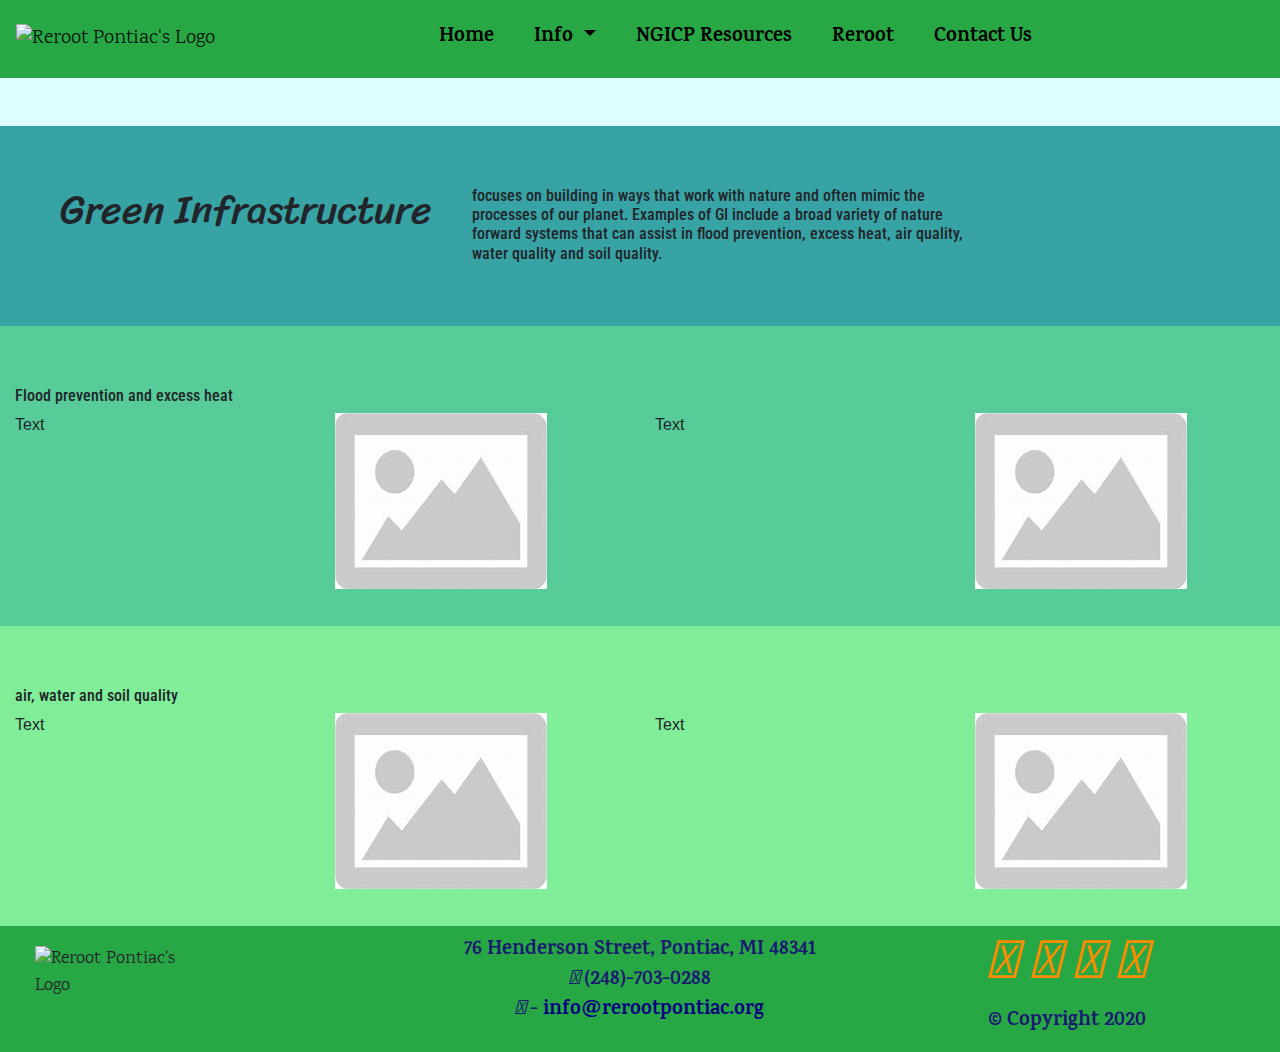
==== commit 4b18a17a: "new layout" ====
--- a/green_infrastructure.html
+++ b/green_infrastructure.html
@@ -1,249 +1,209 @@
 <!DOCTYPE html>
 <html lang="en">
+<!----------------------------------------------------------------------------------------->
+<!-- Head HTML/NavBar-->
+<!----------------------------------------------------------------------------------------->
+
 <head>
-    <title>Green Infrastructure</title>
-    <meta charset="UTF-8">
-    <meta name="viewport" content="width=device-width, initial-scale=1.0">
-    <meta name="author" content="Evan H.">
-    <meta name="description" content="Reroot Pontiac's Green Infrastructure Site">
-    <meta name="keywords" content="Reroot Pontiac, Green Infrastructure, Green Technology">
-    <!-- Bootstra 4 CSS -->
-    <link rel="stylesheet" href="https://stackpath.bootstrapcdn.com/bootstrap/4.3.1/css/bootstrap.min.css" integrity="sha384-ggOyR0iXCbMQv3Xipma34MD+dH/1fQ784/j6cY/iJTQUOhcWr7x9JvoRxT2MZw1T" crossorigin="anonymous">
-    <!-- FontAwesome Icons and CSS-->   
-    <script src="https://kit.fontawesome.com/8c89b82d38.js" crossorigin="anonymous"></script>
-    <!-- FontAwesome Social Media Icons -->
-    <link rel="stylesheet" href="https://cdnjs.cloudflare.com/ajax/libs/font-awesome/4.7.0/css/font-awesome.min.css">
-    <!-- Google Fonts - Karma -->    
-    <link href="https://fonts.googleapis.com/css?family=Karma&display=swap" rel="stylesheet">
-    <!-- Google Fonts - Lato -->
-    <link href="https://fonts.googleapis.com/css?family=Lato&display=swap" rel="stylesheet">
-    <!-- styles CSS file -->
-    <link rel="stylesheet" href="css/styles.css">
-    <!-- Favicon -->
-    <link rel="shortcut icon" href="images/icons/green-leave.ico">
-    
-</head>    
+  <title>Reroot Pontiac - Green Infrastructure</title>
+  <meta charset="UTF-8">
+  <meta name="viewport" content="width=device-width, initial-scale=1.0">
+  <meta name="author" content="Nathan P.">
+  <meta name="description" content="Reroot Pontiac's Green Infrastructure Page">
+  <meta name="keywords" content="Reroot Pontiac, Green Infrastructure, Green Technology">
+  <meta name="theme-color" content="#000000">
+  <!-- Bootstrap 4 CSS -->
+  <link rel="stylesheet" href="https://stackpath.bootstrapcdn.com/bootstrap/4.4.1/css/bootstrap.min.css" integrity="sha384-Vkoo8x4CGsO3+Hhxv8T/Q5PaXtkKtu6ug5TOeNV6gBiFeWPGFN9MuhOf23Q9Ifjh" crossorigin="anonymous">
+  <!-- FontAwesome Icons and CSS-->
+  <link href="https://fonts.googleapis.com/css?family=Sriracha|Roboto+Condensed" rel="stylesheet">
+  <script src="https://kit.fontawesome.com/8c89b82d38.js" crossorigin="anonymous"></script>
+  <!-- FontAwesome Social Media Icons -->
+  <link rel="stylesheet" href="https://cdnjs.cloudflare.com/ajax/libs/font-awesome/4.7.0/css/font-awesome.min.css">
+  <!-- Google Fonts - Karma -->
+  <link href="https://fonts.googleapis.com/css?family=Karma&display=swap" rel="stylesheet">
+  <!-- styles CSS files -->
+  <link rel="stylesheet" href="css/nathan.css">
+  <!-- Favicon -->
+  <link rel="shortcut icon" href="images/icons/green-leave.ico">
+  <!-- apple-touch Icon-->
+  <link rel="apple-touch-icon" href="images/apple-touch-icon-iphone-60x60.png">
+</head>
+
+<!----------------------------------------------------------------------------------------->
+<!-- Body HTML/NavBar-->
+<!----------------------------------------------------------------------------------------->
+
 <body>
-    <!-- Skip link nav info: https://webaim.org/techniques/skipnav/ -->
-    <a href="#mainContent" class="skip-link sr-only sr-only-focusable" title="Skip to main content">Skip to main content</a>
-    <nav class="navbar navbar-expand-md bg-success nav-marg navbar-light sticky-top" aria-label="Navigation">
-  <a class="navbar-brand" href="index.html" aria-label="Sacred Heart Church">
-   <img src="images/logo.png" alt="Reroot Pontiac's Logo" class="logo">
-  </a>
-  <button class="navbar-toggler" type="button" data-toggle="collapse" data-target="#collapsibleNavbar" aria-controls="collapsibleNavbar" aria-expanded="false" aria-label="Navbar toggle">
-    <span class="navbar-toggler-icon"></span>
-  </button>
-  <div class="collapse navbar-collapse" id="collapsibleNavbar">
-    <ul class="navbar-nav">
-      <li class="nav-item">
-        <a class="nav-link" href="index.html">Home</a>
-      </li>
-      <li class="nav-item dropdown">
-        <a class="nav-link dropdown-toggle" href="green_infrastructure.html" id="navbardrop" role="button" data-toggle="dropdown" aria-haspopup="true" aria-expanded="false">
-        Info
-        </a>
-      <div class="dropdown-menu" aria-labelledby="navbardrop">
-        <a class="dropdown-item" href="green_infrastructure.html">What is GI&#63;</a>
-        <a class="dropdown-item" href="programs.html">Programs</a>
-<!--        <a class="dropdown-item" href="#">Page 3</a>  -->
-      </div>    
-      </li>
-   <li class="nav-item">
-        <a class="nav-link" href="https://ngicp.org/library/" target="_blank" rel="noopener">NGICP Resources</a>
-   </li>    
-    <li class="nav-item">
-        <a class="nav-link" href="https://rerootpontiac.org" target="_blank" rel="noopener">Reroot</a>
-    </li>
-    <li class="nav-item">
-        <a class="nav-link" href="contact.php">Contact Us</a>
-    </li> 
-<!--
-   <li class="nav-item">
-        <a class="nav-link" href="#">Link 5</a>
-   </li>
--->
-   
-<!--
-   <li class="nav-item dropdown">
-      <a class="nav-link dropdown-toggle" href="#" id="navbardrop3" role="button" data-toggle="dropdown" aria-haspopup="true" aria-expanded="false">
-        Link 6
-      </a>
-      <div class="dropdown-menu" aria-labelledby="navbardrop3">
-        <a class="dropdown-item" href="#">Link 1</a>
-        <a class="dropdown-item" href="#">Link 2</a>
-        <a class="dropdown-item" href="#">Link 3</a>
-      </div>
-    </li> 
--->
-    
-    </ul>
-  </div>  
-</nav>   
-    
- <main id="mainContent" tabindex="-1">
-   <div class="container-fluid">
-    <div class="row">
-
-   
-   <div class="col-md-12">
-    <header>
-     <h1 class="font-weight-bold text-center font-italic animate-left">What is Green Infrastructure&#63;</h1>
-    </header>
-           
-           <!-- Reference: https://github.com/varunnaik/A-Slider -->
-           <div class="slide-container">
-           <div id="slider" class="aslider" data-duration="10">  
-            <div class="aslide" data-duration="5">
-                <img src="images/Rain_Garden.jpg" alt="Rain garden">
-                <div class="text">Rain garden</div>
-            </div>
-            <div class="aslide" data-duration="5">
-                <img src="images/green-roof.jpg" alt="Green roof">
-                <div class="text">Green roofs</div>
-               </div>
-            <div class="aslide" data-duration="5">
-                <img src="images/rain_barrels.jpg" alt="Rain barrels">
-                <div class="text">Rain barrel</div>
-            </div>
-            <div class="aslide" data-duration="5">
-                <img src="images/permeable_pvmnt.jpg" alt="Permeable pavement">
-                <div class="text">Permeable pavement</div>
-            </div>
-        </div>
-        </div>
-    
-     <p class="lead text-justify para">Stormwater management practices that protect, restore, or mimic the natural water cycle process are referred to as green infrastructure (GI). Some of these practices include the use of trees and vegetation (Ex&#58; rain gardens and green roofs) while others do not (Ex&#58; rain barrels and permeable pavement). However, all green infrastructure does work to capture and store precipitation near where it falls so it can be managed in a way to deliver environmental, social, and economic benefits.
-     </p>  <hr> 
-    
-      <ul class="nav nav-tabs" role="tablist">
-    <li class="nav-item">
-      <a class="nav-link active" id="nav-general" data-toggle="tab" href="#home" role="tab" aria-controls="home" aria-selected="true">General questions</a>
-    </li>
-    <li class="nav-item">
-      <a class="nav-link" id="nav-applicant" data-toggle="tab" role="tab" aria-controls="menu1" aria-selected="false" href="#menu1">For Applicants</a>
-    </li>
-    <li class="nav-item">
-      <a class="nav-link" id="nav-util" data-toggle="tab" role="tab" aria-controls="menu2" aria-selected="false" href="#menu2">For Utilities</a>
-    </li>
-  </ul>
-
-  <!-- Tab panes -->
-  <div class="tab-content">
-    <div id="home" class="container tab-pane active" role="tabpanel" aria-labelledby="nav-general"><br>
-      <h3 class="font-weight-bold font-italic">What is NGICP&#63;</h3>
-      <p class="lead text-justify">The National Green Infrastructure Certification Program (NGICP) is a certification program that offers a credential for GI installation, inspection, and maintenance workers that verifies that they have the required knowledge to build, inspect, and maintain sustainable GI systems. It is meant to be an entry-level certification that focuses on knowledge that is important for all three of these groups of workers to possess to carry out their job tasks properly.</p> <br>
-      <h3 class="font-weight-bold font-italic">What are all of the GI types that the NGICP covers&#63;</h3>
-      <p class="lead text-justify">The NGICP covers the following GI types&#58;</p> 
-      <ul class="list-style">
-        <li>Bioretention (includes rain gardens, curb cuts/curb extension, stormwater planters/tree boxes, tree trenches, and bioswales/vegetated swales)</li>
-        <li>Permeable pavements (porous asphalt, pervious concrete, pervious pavers)</li>
-        <li>Rainwater harvesting (rain barrels and cisterns)</li>
-        <li>Rooftop detention practices (green roofs and blue roofs)</li>
-        <li>Dry wells</li>
-        <li>Stormwater wetlands</li>
-      </ul><br>
-      <h3 class="font-weight-bold font-italic">Why was NGICP created&#63;</h3>
-      <p class="lead text-justify">The NGICP was created to promote skilled individuals who will install, inspect, and maintain green infrastructure (GI) systems and also support community-based job creation, and establish national standards for individuals seeking to work on GI projects. The driver for this joint effort was DC Water’s amended federal consent decree (2005 consent decree, amended in 2016) to construct large-scale GI to manage combined sewer overflows (CSOs) in the District of Columbia, and the Green Jobs Memorandum of Agreement (MOA) between DC Water and the District of Columbia. The consent decree is a legal agreement between DC Water, the District of Columbia, the U.S. Environmental Protection Agency, and the U.S. Department of Justice. Additionally, demand has been growing for a national program to provide credentialed green infrastructure construction and maintenance professionals. The white paper, <a href="http://ngicp.org/project/the-need-for-national-green-infrastructure-training-and-certification/" target="_blank" rel="noopener" class="link-style">The Need for National Green Infrastructure Training and Certification</a>, provides more background on this need.</p> <br>
-      
-      <h3 class="font-weight-bold font-italic">Who governs NGICP&#63;</h3>
-      <p class="lead text-justify">There are three permanent bodies that govern all aspects of the NGICP to deliver the Green Infrastructure Practioner (GIP) certification. The Strategic Advisory Council (SAC) overses the business and scheme strategies including development of policies and procedures, promotion, advocacy, fiduciary and fundraising. The Certification Committee (CC) reports to the SAC and oversees the maintenance of the certification program. The Technical Advisory Group (TAG), which reports to the CC oversees the technical components of the program.</p> <br>
-      
-      <h3 class="font-weight-bold font-italic">What are NGICP’s missions and objectives&#63;</h3>
-      <p class="lead text-justify">NGICP’s primary objectives are to:</p>
-      <ul class="list-style">
-       <li>Provide a pool of skilled workers to construct, inspect, and maintain GI to support the long-term performance of these systems</li>
-       <li>Support efforts to catalyze sustainable employment within local communities</li>
-       <li>Create career opportunities with livable wages through GI investments</li>
-      </ul> <br>
-      
-      <h3 class="font-weight-bold font-italic">Who is the certifying body&#63;</h3>
-      <p class="lead text-justify">The certifying body is Water Environment Federation (WEF), which is a not-for-profit technical and educational organization of 33,000 individual members and 75 affiliated Member Associations representing water quality professionals around the world. The NGICP Certification Council will be the group under the <br> <a href="https://wefstormwaterinstitute.org" target="_blank" rel="noopener" class="link-style">WEF Stormwater Institute</a> that will be awarding the certifications.</p> <br>
-      
-      <h3 class="font-weight-bold font-italic">What is the certification process&#63;</h3>
-      <p class="lead text-justify">The certification process involves the following steps&#58;</p>
-      <ul class="list-style">
-        <li>Meeting the eligibility criteria</li>
-        <li>Attending a GI training course in your region</li>
-        <li>Submitting a certification application form and fees</li>
-        <li>Taking the exam and receiving a passing grade</li>
+  <!-- Skip link nav info: https://webaim.org/techniques/skipnav/ -->
+  <a href="#mainContent" class="skip-link sr-only sr-only-focusable" title="Skip to main content">Skip to main content</a>
+  <nav class="navbar navbar-expand-md bg-success mb-5 navbar-light sticky-top rmborder" aria-label="Navigation">
+    <a class="navbar-brand" href="index.html" aria-label="Reroot Pontiac GI">
+      <img src="images/logo_env.png" alt="Reroot Pontiac's Logo" class="logo">
+    </a>
+    <button class="navbar-toggler" type="button" data-toggle="collapse" data-target="#collapsibleNavbar" aria-controls="collapsibleNavbar" aria-expanded="false" aria-label="Navbar toggle">
+      <span class="navbar-toggler-icon"></span>
+    </button>
+    <div class="collapse navbar-collapse" id="collapsibleNavbar">
+      <ul class="navbar-nav mx-auto">
+        <li class="nav-item mr-4">
+          <a class="nav-link" href="index.html">Home</a>
+        </li>
+        <li class="nav-item dropdown dmenu mr-4">
+          <a class="nav-link dropdown-toggle" href="green_infrastructure.html" id="navbardrop" role="button" data-toggle="dropdown" aria-haspopup="true" aria-expanded="false">
+            Info
+          </a>
+          <div class="dropdown-menu sm-menu" aria-labelledby="navbardrop">
+            <a class="dropdown-item" href="green_infrastructure.html">What is GI&#63;</a>
+            <a class="dropdown-item" href="programs.html">Programs</a>
+          </div>
+        </li>
+        <li class="nav-item mr-4">
+          <a class="nav-link" href="https://ngicp.org/library/" target="_blank" rel="noopener">NGICP Resources</a>
+        </li>
+        <li class="nav-item mr-4">
+          <a class="nav-link" href="https://rerootpontiac.org" target="_blank" rel="noopener">Reroot</a>
+        </li>
+        <li class="nav-item mr-4">
+          <a class="nav-link" href="contact.php">Contact Us</a>
+        </li>
       </ul>
-      <p class="lead text-justify">For more information, please read and consult the Certification Policies and Procedures Handbook.</p> <br>
-      
-      <h3 class="font-weight-bold font-italic">What does it mean if a person is NGICP certified&#63;</h3>
-      <p class="lead text-justify">The NGICP certification exam is designed to validate whether or not a person has the foundational knowledge needed to properly perform tasks in constructing, inspecting, and maintaining GI. A certified person has an understanding of the objectives of green infrastructure, the way that different GI practices should function, and the critical tasks involved in constructing, inspecting, and maintaining these practices.</p>
-      
-      
-      
-    </div>
-    <div id="menu1" class="container tab-pane fade" role="tabpanel" aria-labelledby="nav-applicant"><br>
-      <h3 class="font-weight-bold font-italic">Why should I apply to become NGICP certified&#63; What will it do for me&#63;</h3>
-      <p class="lead text-justify">The NGICP certification is a green infrastructure-specific credential that will signify that you possess the foundational knowledge needed to properly perform construction, inspection, and maintenance tasks for GI.
-The credential helps you to stand out among other GI job seekers. Employers will know that you have a solid background knowledge of GI and that you are ready to apply that on a job site. GI project owners will be assured that having certified workers install, inspect, and maintain their GI practices will improve the efficiency, performance, and longevity of their GI investment.</p> <br>
-        
-    <h3 class="font-weight-bold font-italic">What are the eligibility requirements to apply for the NGICP&#63;</h3>
-    <p class="lead text-justify">The eligibility requirements include a high school degree (or equivalent) and completing a GI construction, inspection, and maintenance training program.</p> <br>
-        
-    <h3 class="font-weight-bold font-italic">How do I get started&#63;</h3>
-    <p class="lead text-justify">The NGICP currently is under development. The first opportunity for individuals to become certified will occur through the Operational Pre-test, which will be offered only through  <a href="http://ngicp.org/about-ngicp/" target="_blank" rel="noopener" class="link-style">NGICP partners</a> in December 2016. In 2017, partners will be offering regional exam dates. The NGICP will be rolled out nationwide in 2018. Details will be available on this site as they are finalized.</p> <br>    
-        
-    </div>
-    <div id="menu2" class="container tab-pane fade" role="tabpanel" aria-labelledby="nav-util"><br>
-      <h3 class="font-weight-bold font-italic">Why participate in the NGICP&#63;</h3>
-      <p class="lead text-justify">The NGICP is intended to be a tool to help utilities identify and use skilled workers to construct, inspect, and maintain GI. The program is being developed by the NGICP partner organizations who are a coalition of stormwater leaders from across the country. This group welcomes input from other utilities to help ensure that the program meets the needs of many different GI programs. For more information visit the For Utilities page.</p> <br>
-        
-      <h3 class="font-weight-bold font-italic">What are the opportunities for involvement&#63;</h3>
-      <p class="lead text-justify">Utilities and utility professionals can provide input through the Program Partner Organizations into the NGICP strategy, technical development, and training. Learn more on the For Utilities page.</p>
-        
-    </div>
-  </div>
-</div>                 
-               
-            
-   </div>
-        
-
-     
-   </div>
-   </main>
-   
-     <footer class="bg-success" id="footer">
-        
-            <div class="container-fluid">
-            <div class="row">
-            <div class="col-md-4">
-              <div><img src="images/logo.png" alt="Reroot Pontiac's Logo" class="logo logo-foot">
-              </div>
-            </div>    
-            <div class="col-md-4">
-              <address class="font-weight-bold text-center addr-foot">76 Henderson Street, Pontiac, MI 48341 <br> <i class="fas fa-phone"></i> (248)-703-0288 <br> <i class="far fa-envelope"></i> &#45; <a href="mailto:info@rerootpontiac.org">info@rerootpontiac.org</a> </address>
-            </div>
-
-          <div class="col-md-4 text-center">
-            <a href="https://www.facebook.com/RealRerootPontiac/" data-toggle="tooltip" data-placement="bottom" title="Facebook" rel="noopener" target="_blank" aria-label="Reroot's Facebook"><i class="fab fa-facebook fa-3x"></i></a>
-            <a href="https://twitter.com/RerootPontiac" data-toggle="tooltip" data-placement="bottom" title="Twitter" rel="noopener" target="_blank" aria-label="Reroot's Twitter"><i class="fab fa-twitter fa-3x"></i></a>
-            <a href="https://www.youtube.com/channel/UCAvhTHNqkeybG20iPF28sfg" data-toggle="tooltip" data-placement="bottom" title="YouTube" rel="noopener" target="_blank" aria-label="Reroot's YouTube"><i class="fab fa-youtube fa-3x"></i></a>
-            <a href="https://www.instagram.com/realrerootpontiac/" data-toggle="tooltip" data-placement="bottom" title="Instagram" rel="noopener" target="_blank" aria-label="Reroot's Instagram"><i class="fab fa-instagram fa-3x"></i></a> 
-              <div class="text-center font-weight-bold copyRght">&copy; Copyright 2019</div> 
-          </div>
-      </div>
-      </div>
-      </footer>
-    
-  <!-- jQuery -->   
-<script src="https://ajax.googleapis.com/ajax/libs/jquery/3.3.1/jquery.min.js"></script> 
-    
- <!-- Popper.JS-->
- <script src="js/Popper.js"></script>
- 
- <!-- Bootstrap minified JS -->
- <script src="https://stackpath.bootstrapcdn.com/bootstrap/4.3.1/js/bootstrap.min.js" integrity="sha384-JjSmVgyd0p3pXB1rRibZUAYoIIy6OrQ6VrjIEaFf/nJGzIxFDsf4x0xIM+B07jRM" crossorigin="anonymous"></script>
- 
- <!-- Website's JS -->    
- <script src="js/Site.js"></script>  
-            
- <!-- aslider.js-->
- <script src="js/aslider.js"></script>            
-                    
-             
-</body>    
-</html>+    </div>
+  </nav>
+
+  <!----------------------------------------------------------------------------------------->
+  <!-- Page specific HTML-->
+  <!----------------------------------------------------------------------------------------->
+<main>
+    <!-- CONTAINER 1-->
+    <div class="container-fluid C1">
+      <div class="row ">
+        <div class="col-4">
+          <h1 class="Heading">Green Infrastructure</h1>
+        </div>
+        <div class="col-8">
+          <h6 class="body C1Btext"> focuses on building in ways that work with nature and often mimic the processes of our planet. Examples of GI include a broad variety of nature forward systems that can assist in flood
+            prevention, excess heat, air quality, water quality and soil quality.</h6>
+        </div>
+      </div>
+    </div>
+
+    <!-- CONTAINER 2-->
+    <div class="container-fluid C2">
+
+      <div class="row">
+        <div class="col-12">
+<!--- https://www.usgs.gov/special-topic/water-science-school/science/runoff-surface-and-overland-water-runoff?qt-science_center_objects=0#qt-science_center_objects-->
+          <h6 class="body "> Flood prevention and excess heat   </h6>
+        </div>
+      </div>
+
+      <div class="row">
+        <div class="col">
+          <div class="row">
+            <div class="col">
+              Text
+            </div>
+            <div class="col">
+              <img src="images/placeholder.jpeg" alt="Sewer System">
+            </div>
+          </div>
+        </div>
+
+        <div class="col">
+          <div class="row">
+            <div class="col">
+              Text
+            </div>
+            <div class="col">
+              <img src="images/placeholder.jpeg" alt="Sewer System">
+            </div>
+          </div>
+        </div>
+      </div>
+    </div>
+
+    <!-- CONTAINER 3-->
+    <div class="container-fluid C3">
+
+      <div class="row">
+        <div class="col-12">
+
+          <h6 class="body "> air, water and soil quality  </h6>
+        </div>
+      </div>
+
+      <div class="row">
+        <div class="col">
+          <div class="row">
+            <div class="col">
+              Text
+            </div>
+            <div class="col">
+              <img src="images/placeholder.jpeg" alt="Sewer System">
+            </div>
+          </div>
+        </div>
+
+        <div class="col">
+          <div class="row">
+            <div class="col">
+              Text
+            </div>
+            <div class="col">
+              <img src="images/placeholder.jpeg" alt="Sewer System">
+            </div>
+          </div>
+        </div>
+      </div>
+    </div>
+
+</main>
+  <!----------------------------------------------------------------------------------------->
+  <!-- Footer specific HTML-->
+  <!----------------------------------------------------------------------------------------->
+
+  <footer class="bg-success" id="footer">
+
+    <div class="container-fluid">
+      <div class="row">
+        <div class="col-md-4">
+          <div><img src="images/logo_env.png" alt="Reroot Pontiac's Logo" class="logo logo-foot">
+          </div>
+        </div>
+        <div class="col-md-4">
+          <address class="font-weight-bold text-center addr-foot">76 Henderson Street, Pontiac, MI 48341 <br>
+            <i class="fas fa-phone"></i> (248)-703-0288 <br>
+            <i class="far fa-envelope"></i>
+            &#45; <a href="mailto:info@rerootpontiac.org">info@rerootpontiac.org</a> </address>
+        </div>
+
+        <div class="col-md-4 text-center">
+          <a href="https://www.facebook.com/RealRerootPontiac/" data-toggle="tooltip" data-placement="bottom" title="Facebook" rel="noopener" target="_blank" aria-label="Reroot's Facebook"><i class="fab fa-facebook fa-3x"></i></a>
+          <a href="https://twitter.com/RerootPontiac" data-toggle="tooltip" data-placement="bottom" title="Twitter" rel="noopener" target="_blank" aria-label="Reroot's Twitter"><i class="fab fa-twitter fa-3x"></i></a>
+          <a href="https://www.youtube.com/channel/UCAvhTHNqkeybG20iPF28sfg" data-toggle="tooltip" data-placement="bottom" title="YouTube" rel="noopener" target="_blank" aria-label="Reroot's YouTube"><i class="fab fa-youtube fa-3x"></i></a>
+          <a href="https://www.instagram.com/realrerootpontiac/" data-toggle="tooltip" data-placement="bottom" title="Instagram" rel="noopener" target="_blank" aria-label="Reroot's Instagram"><i class="fab fa-instagram fa-3x"></i></a>
+          <div class="text-center font-weight-bold copyRght">&copy; Copyright 2020</div>
+        </div>
+      </div>
+    </div>
+  </footer>
+
+  <!-- jQuery -->
+  <script src="https://ajax.googleapis.com/ajax/libs/jquery/3.4.1/jquery.min.js"></script>
+
+  <!-- Popper.JS-->
+  <script src="js/Popper.js"></script>
+
+  <!-- Bootstrap minified JS -->
+  <script src="https://stackpath.bootstrapcdn.com/bootstrap/4.4.1/js/bootstrap.min.js" integrity="sha384-wfSDF2E50Y2D1uUdj0O3uMBJnjuUD4Ih7YwaYd1iqfktj0Uod8GCExl3Og8ifwB6" crossorigin="anonymous"></script>
+
+  <!-- Website's JS -->
+  <script src="js/Site.js"></script>
+
+  <!-- aslider.js-->
+  <script src="js/aslider.js"></script>
+
+
+</body>
+
+</html>
--- a/css/nathan.css
+++ b/css/nathan.css
@@ -0,0 +1,190 @@
+body {
+  background-color: #ddffff !important;
+}
+/* Nav Bar and footer*/
+.navbar {
+  font-family: 'Karma', serif;
+  margin: 0;
+  font-size: 1.125rem;
+  line-height: 1.5;
+	padding: .5rem 1rem;
+	align-items: center;
+}
+
+#footer {
+  position: absolute;
+  width: 100%;
+  height: auto;
+  font-family: 'Karma', serif;
+  margin: 0;
+  padding: 0;
+  font-size: 1.125rem;
+  line-height: 1.5;
+}
+
+.skip-link {
+  position: absolute;
+  text-decoration: underline;
+  top: -40px;
+  left: 0;
+  background: #FFA500;
+  /* orange */
+  color: #000080;
+  /* navy */
+  padding: 8px;
+  z-index: 100;
+}
+
+.skip-link:focus {
+  top: 0;
+}
+
+.logo {
+  width: 200px;
+}
+
+.logo-contact {
+  width: 500px;
+}
+
+.logo-foot {
+  float: left;
+  padding: 20px;
+}
+
+.navbar-brand img {
+  max-width: 100%;
+}
+
+.navbar-light .navbar-nav .nav-link {
+  color: #000000;
+}
+
+.nav-item::after {
+  content: '';
+  display: block;
+  width: 0px;
+  height: 2px;
+  background: gold;
+  transition: 0.2s;
+}
+
+.nav-item:hover::after {
+  width: 100%;
+}
+
+.navbar-dark .navbar-nav .active>.nav-link, .navbar-dark .navbar-nav .nav-link.active, .navbar-dark .navbar-nav .nav-link.show, .navbar-dark .navbar-nav .show>.nav-link, .navbar-dark .navbar-nav .nav-link:focus, .navbar-dark .navbar-nav .nav-link:hover {
+  color: gold;
+}
+
+.dropdown-item {
+  background-color: #FF8C00;
+  /* darkorange */
+}
+
+.dropdown-item:hover {
+  background-color: #add8e6;
+  /* Lightblue */
+}
+
+*:focus {
+  outline-color: #191970;
+  /* midnightblue */
+}
+
+.nav-link {
+  font-weight: bold;
+  font-size: 1.25rem;
+  /* 20px */
+  padding: 15px 5px;
+  transition: 0.2s;
+}
+
+@media only screen and (min-width: 768px) and (max-width: 992px) {
+  /* Tablets, Laptops */
+  .nav-link {
+    font-size: 1.05rem;
+    /* 16px */
+  }
+}
+
+@media only screen and (min-width: 0px) and (max-width: 580px) {
+  /* Phones & other small devices */
+  .logo {
+    margin: auto 30px;
+  }
+
+  .logo-foot {
+    float: none;
+    display: block;
+    margin: auto;
+  }
+}
+.fa-facebook, .fa-twitter, .fa-youtube, .fa-instagram {
+  margin-top: 20px;
+  margin-bottom: 20px;
+  padding: 5px;
+  color: darkorange;
+  text-align: center;
+}
+.addr-foot {
+  padding: 10px;
+  font-size: 1.25rem;
+	color: #191970;
+}
+
+.addr-foot a {
+  color: navy;
+}
+.copyRght {
+  font-size: 1.25rem;
+	color: #191970;
+}
+/* -----------------------------------------------------------------*/
+/* Nathan's GI page*/
+/* -----------------------------------------------------------------*/
+.Heading{
+  font-family: 'Sriracha';
+}
+.body{
+  font-family: 'Roboto Condensed';
+}
+/* Container 1*/
+.C1 {
+    background-color: rgb(56,163,165);
+    height: 200px;
+    padding-top: 60px;
+    padding-left: 60px;
+}
+.C1Btext{
+  padding-right: 35%
+}
+/* -----------------------------------------------------------------*/
+
+
+/* Container 2*/
+.C2 {
+    background-color: rgb(87,204,153);
+    height: 300px;
+    padding-top:60px;
+}
+
+/* -----------------------------------------------------------------*/
+
+
+/* Container 3*/
+.C3 {
+    background-color: rgb(128,237,153);
+    height: 300px;
+    padding-top:60px;
+}
+/* -----------------------------------------------------------------*/
+/* Container 4*/
+.C4 {
+    background-color: rgb(199,249,204);
+}
+/* -----------------------------------------------------------------*/
+/* Container 5*/
+.C5 {
+    background-color: rgb(87,204,153);
+}
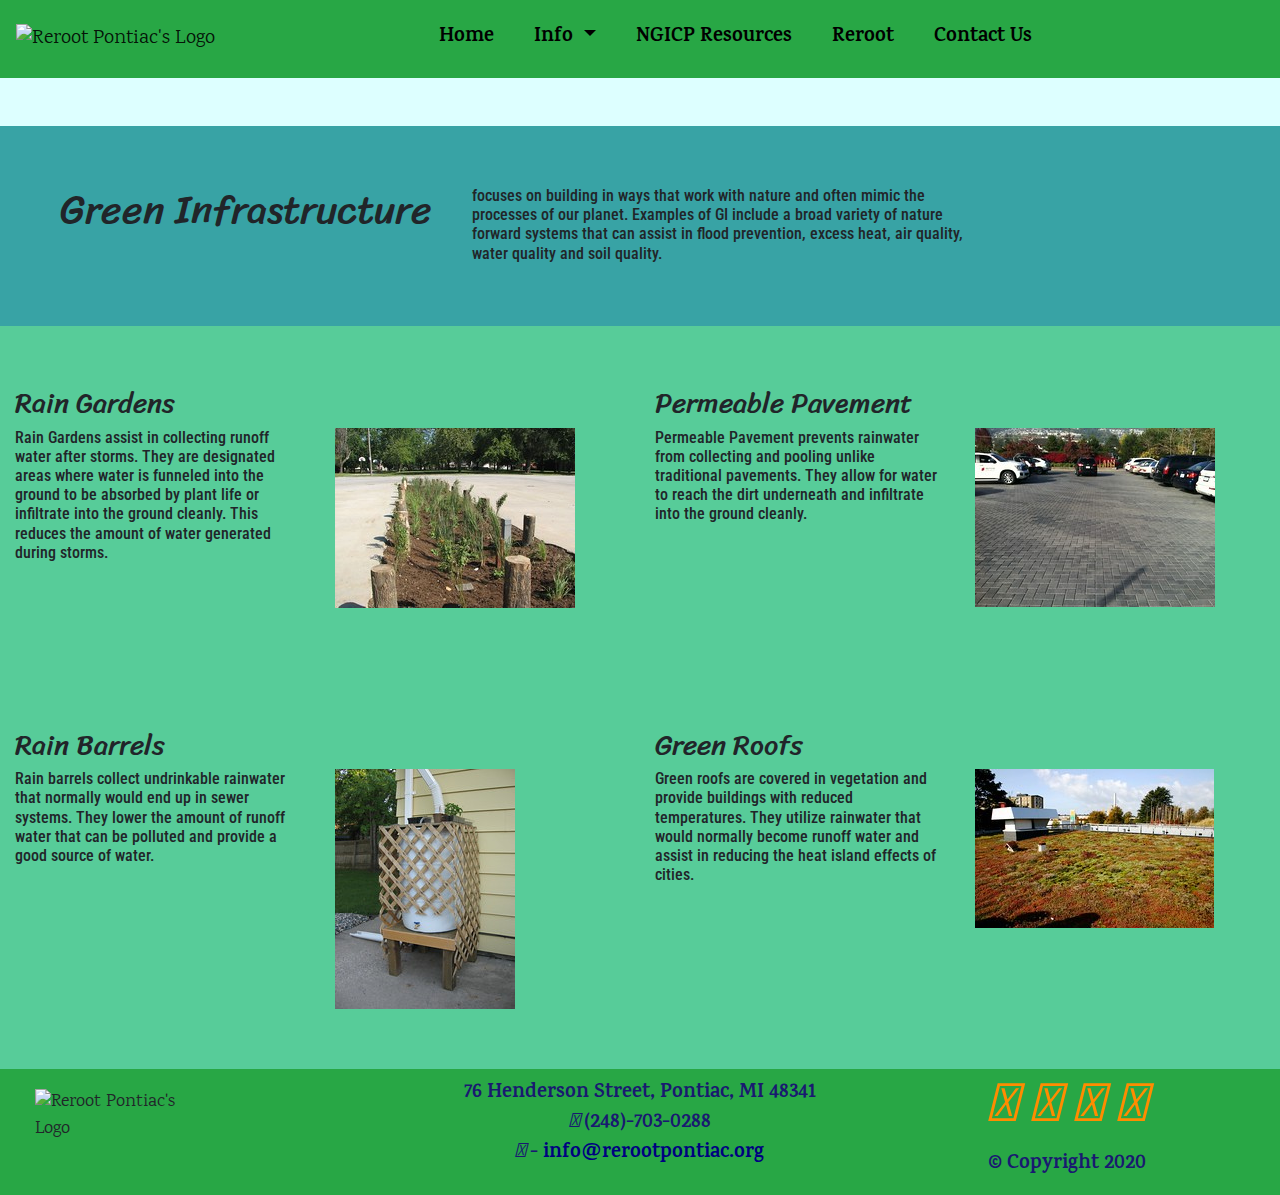
==== commit 5db98646: "page update" ====
--- a/green_infrastructure.html
+++ b/green_infrastructure.html
@@ -90,67 +90,59 @@
     <!-- CONTAINER 2-->
     <div class="container-fluid C2">
 
+
       <div class="row">
-        <div class="col-12">
-<!--- https://www.usgs.gov/special-topic/water-science-school/science/runoff-surface-and-overland-water-runoff?qt-science_center_objects=0#qt-science_center_objects-->
-          <h6 class="body "> Flood prevention and excess heat   </h6>
-        </div>
-      </div>
+        <div class="col">
+            <h3 class="Heading">Rain Gardens</h1>
+          <div class="row">
+            <div class="col">
+              <h6 class="body"> Rain Gardens assist in collecting runoff water after storms. They are designated areas where water is funneled into the ground to be absorbed by plant life or infiltrate into the ground cleanly. This reduces the amount of water generated during storms.</h6>
+            </div>
+            <div class="col">
+              <img src="images/GIraingarden.jpg" alt="Sewer System">
+            </div>
+          </div>
+        </div>
+
+        <div class="col">
+            <h3 class="Heading">Permeable Pavement</h1>
+          <div class="row">
+            <div class="col">
+                <h6 class="body"> Permeable Pavement prevents rainwater from collecting and pooling unlike traditional pavements. They allow for water to reach the dirt underneath and infiltrate into the ground cleanly.</h6>
+            </div>
+            <div class="col">
+              <img src="images/GIpermeable.jpg" alt="Permeable Pavement">
+            </div>
+          </div>
+        </div>
+      </div>
+    </div>
+
+    <!-- CONTAINER 3-->
+    <div class="container-fluid C2">
+
 
       <div class="row">
         <div class="col">
-          <div class="row">
-            <div class="col">
-              Text
-            </div>
-            <div class="col">
-              <img src="images/placeholder.jpeg" alt="Sewer System">
-            </div>
-          </div>
-        </div>
-
-        <div class="col">
-          <div class="row">
-            <div class="col">
-              Text
-            </div>
-            <div class="col">
-              <img src="images/placeholder.jpeg" alt="Sewer System">
-            </div>
-          </div>
-        </div>
-      </div>
-    </div>
-
-    <!-- CONTAINER 3-->
-    <div class="container-fluid C3">
-
-      <div class="row">
-        <div class="col-12">
-
-          <h6 class="body "> air, water and soil quality  </h6>
-        </div>
-      </div>
-
-      <div class="row">
-        <div class="col">
-          <div class="row">
-            <div class="col">
-              Text
-            </div>
-            <div class="col">
-              <img src="images/placeholder.jpeg" alt="Sewer System">
-            </div>
-          </div>
-        </div>
-
-        <div class="col">
-          <div class="row">
-            <div class="col">
-              Text
-            </div>
-            <div class="col">
-              <img src="images/placeholder.jpeg" alt="Sewer System">
+            <h3 class="Heading">Rain Barrels</h1>
+          <div class="row">
+            <div class="col">
+              <h6 class="body"> Rain barrels collect undrinkable rainwater that normally would end up in sewer systems. They lower the amount of runoff water that can be polluted and provide a good source of water.</h6>
+            </div>
+            <div class="col">
+              <img src="images/GIbarrel.jpg" alt="Sewer System">
+            </div>
+          </div>
+        </div>
+
+        <div class="col">
+            <h3 class="Heading">Green Roofs</h1>
+          <div class="row">
+            <div class="col">
+              <h6 class="body"> Green roofs are covered in vegetation and provide buildings with reduced temperatures. They utilize rainwater that would normally become runoff water and assist in reducing the heat island effects of cities. </h6>
+            </div>
+            <div class="col">
+              <img src="images/GIroof.jpg" alt="Sewer System">
             </div>
           </div>
         </div>
--- a/css/nathan.css
+++ b/css/nathan.css
@@ -165,8 +165,9 @@
 /* Container 2*/
 .C2 {
     background-color: rgb(87,204,153);
-    height: 300px;
+    height: auto;
     padding-top:60px;
+    padding-bottom:60px;
 }
 
 /* -----------------------------------------------------------------*/
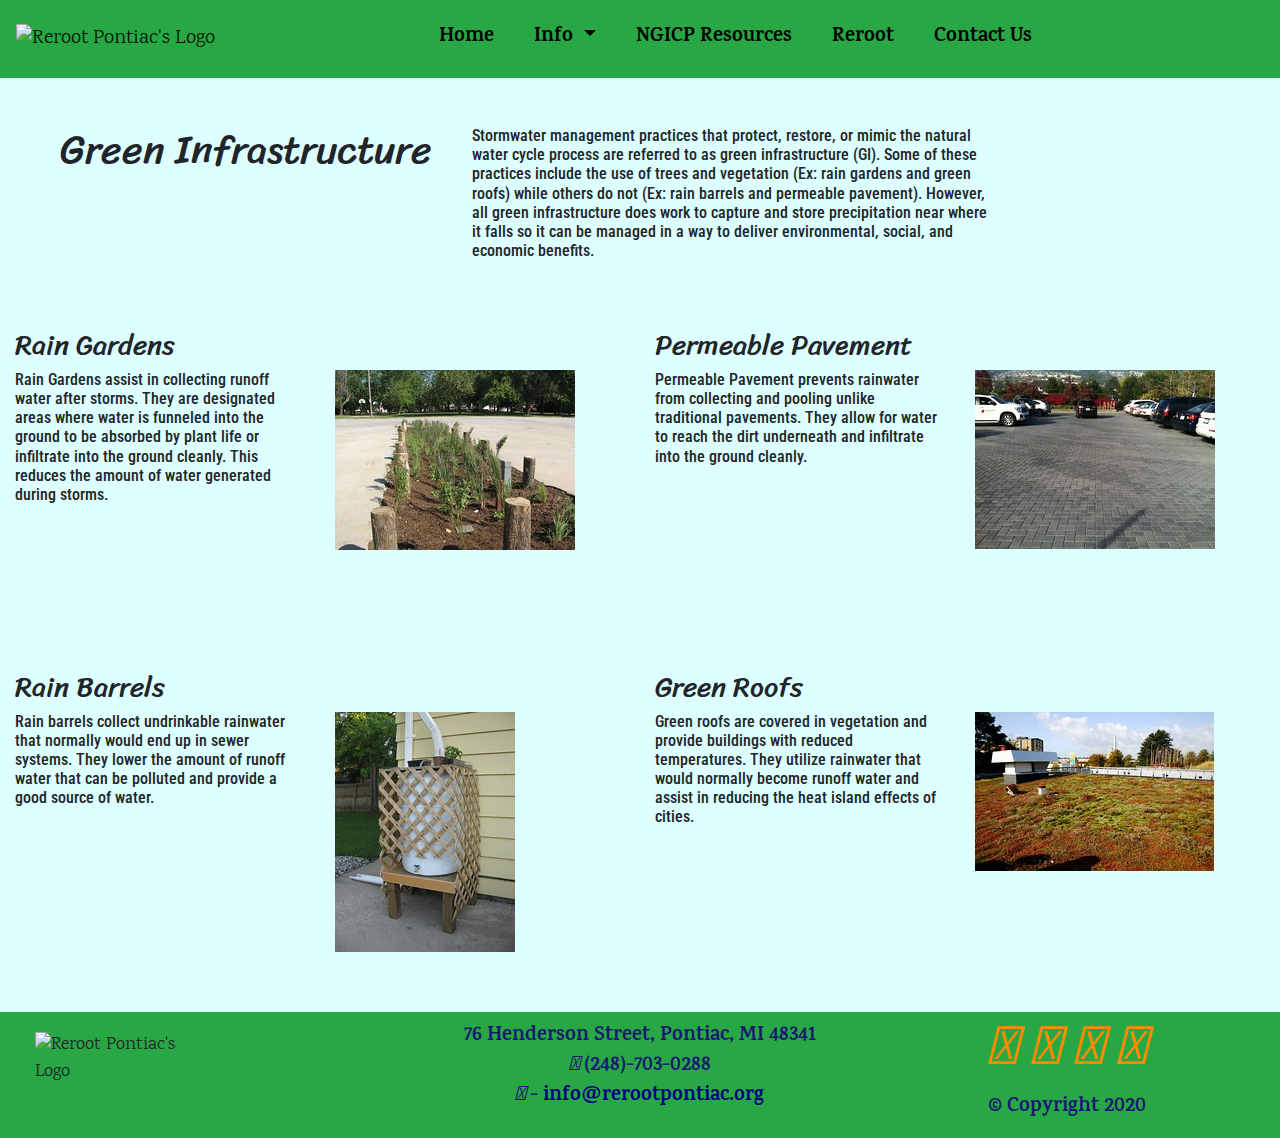
==== commit 6678b60e: "tweaks" ====
--- a/green_infrastructure.html
+++ b/green_infrastructure.html
@@ -81,8 +81,7 @@
           <h1 class="Heading">Green Infrastructure</h1>
         </div>
         <div class="col-8">
-          <h6 class="body C1Btext"> focuses on building in ways that work with nature and often mimic the processes of our planet. Examples of GI include a broad variety of nature forward systems that can assist in flood
-            prevention, excess heat, air quality, water quality and soil quality.</h6>
+          <h6 class="body C1Btext"> Stormwater management practices that protect, restore, or mimic the natural water cycle process are referred to as green infrastructure (GI). Some of these practices include the use of trees and vegetation (Ex: rain gardens and green roofs) while others do not (Ex: rain barrels and permeable pavement). However, all green infrastructure does work to capture and store precipitation near where it falls so it can be managed in a way to deliver environmental, social, and economic benefits.</h6>
         </div>
       </div>
     </div>
--- a/css/nathan.css
+++ b/css/nathan.css
@@ -151,9 +151,7 @@
 }
 /* Container 1*/
 .C1 {
-    background-color: rgb(56,163,165);
-    height: 200px;
-    padding-top: 60px;
+    height: auto;
     padding-left: 60px;
 }
 .C1Btext{
@@ -164,7 +162,6 @@
 
 /* Container 2*/
 .C2 {
-    background-color: rgb(87,204,153);
     height: auto;
     padding-top:60px;
     padding-bottom:60px;
